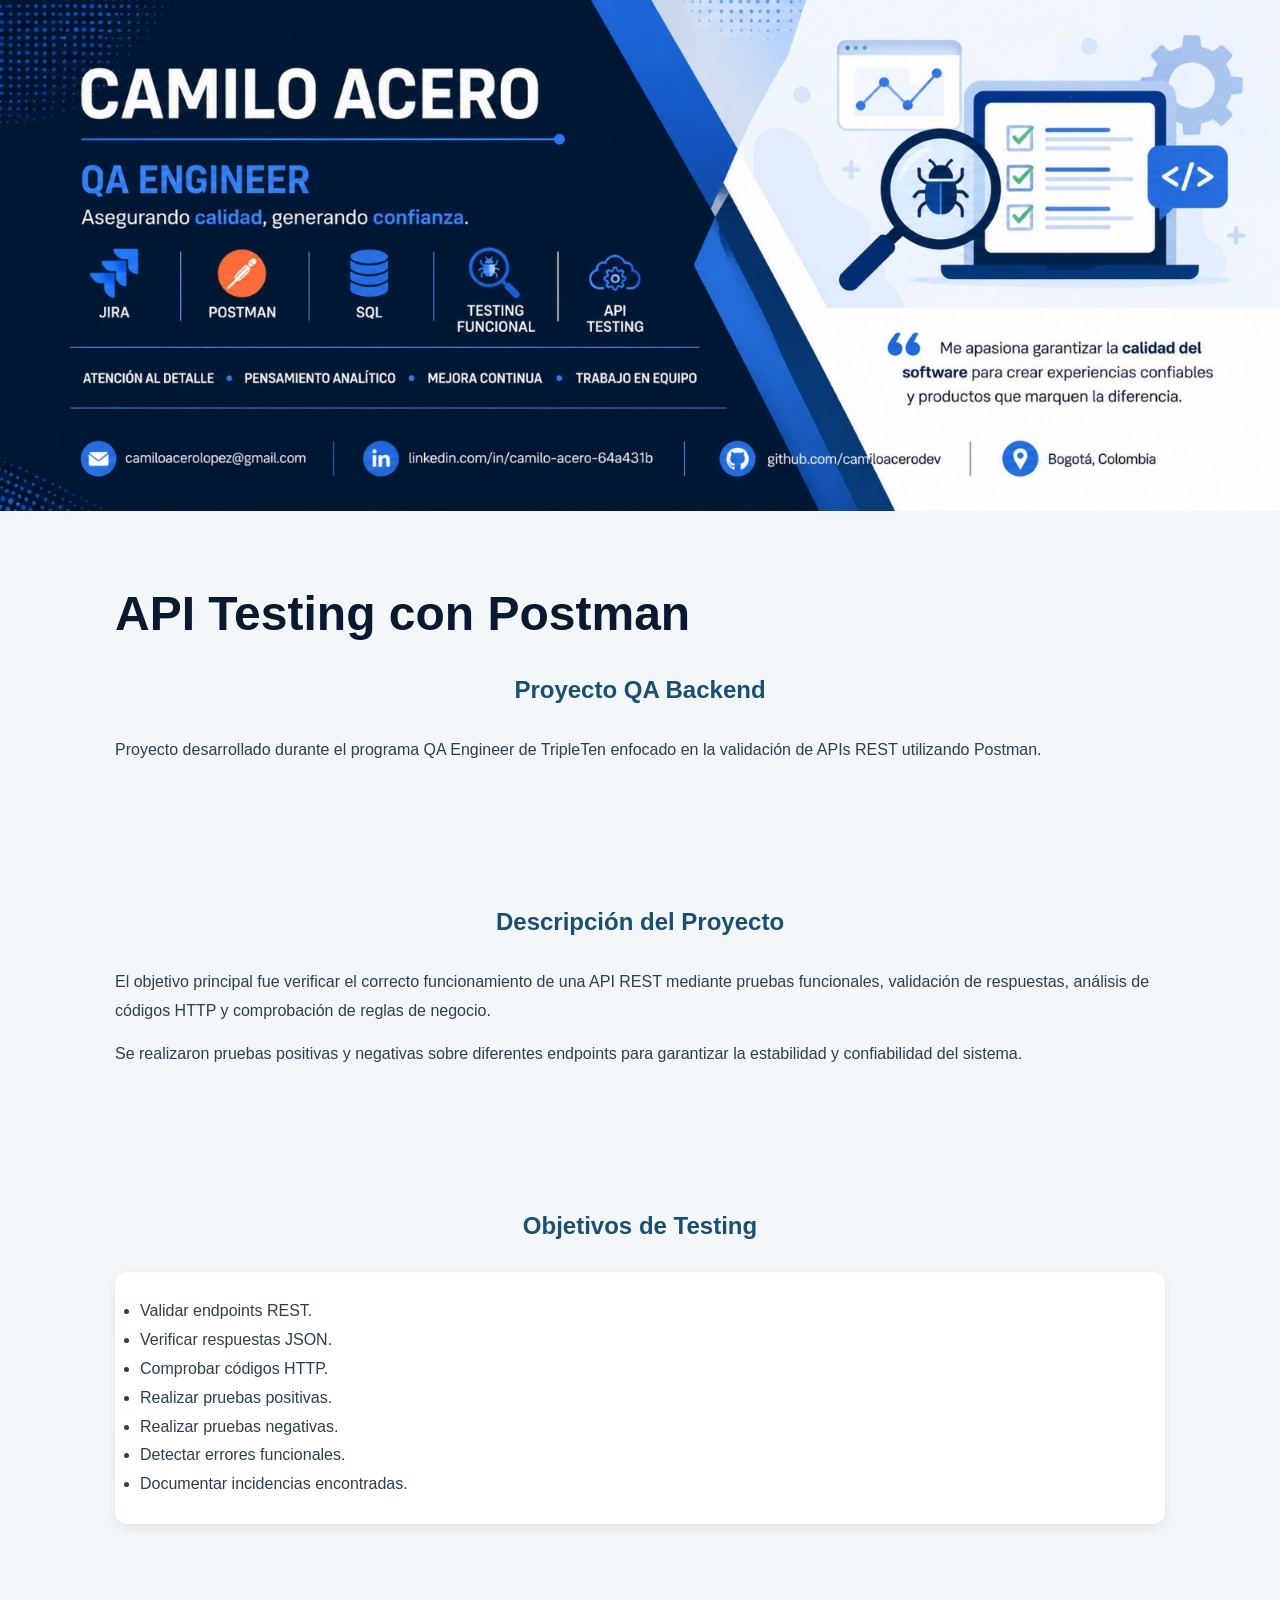
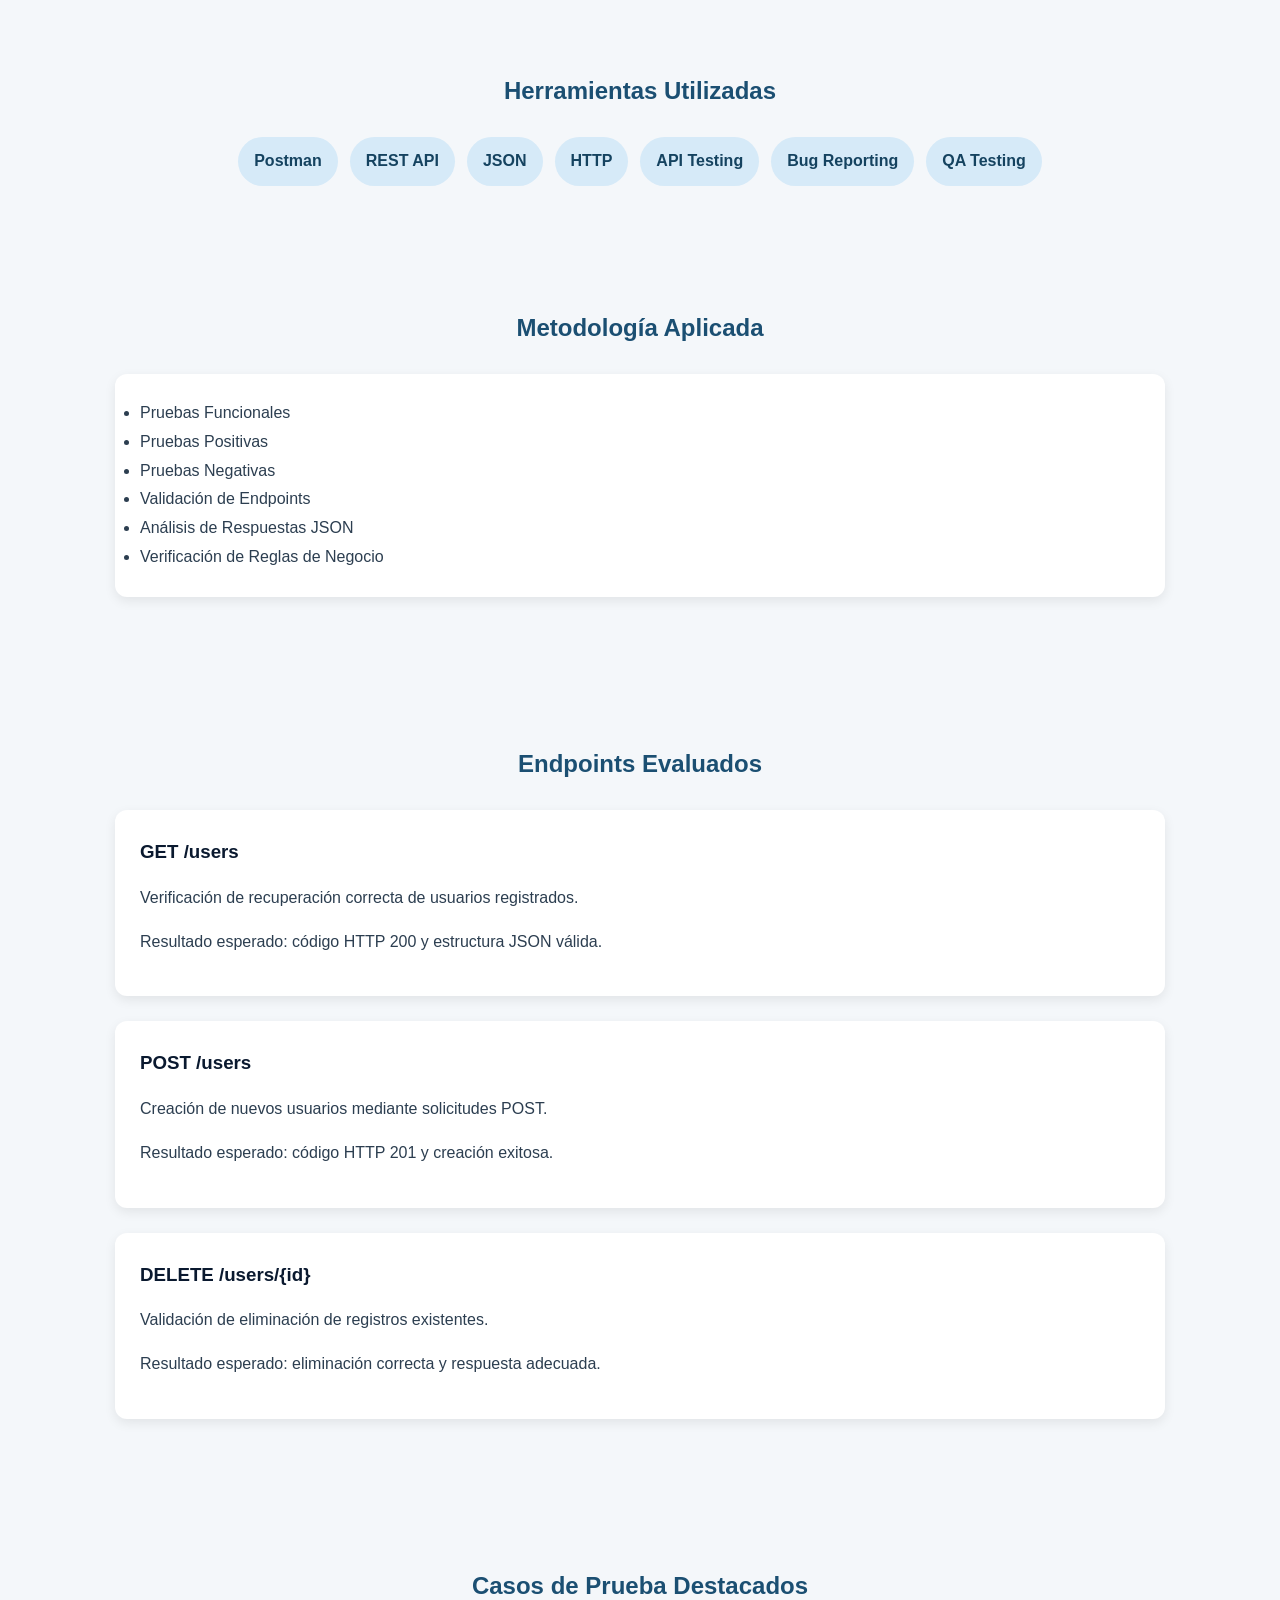
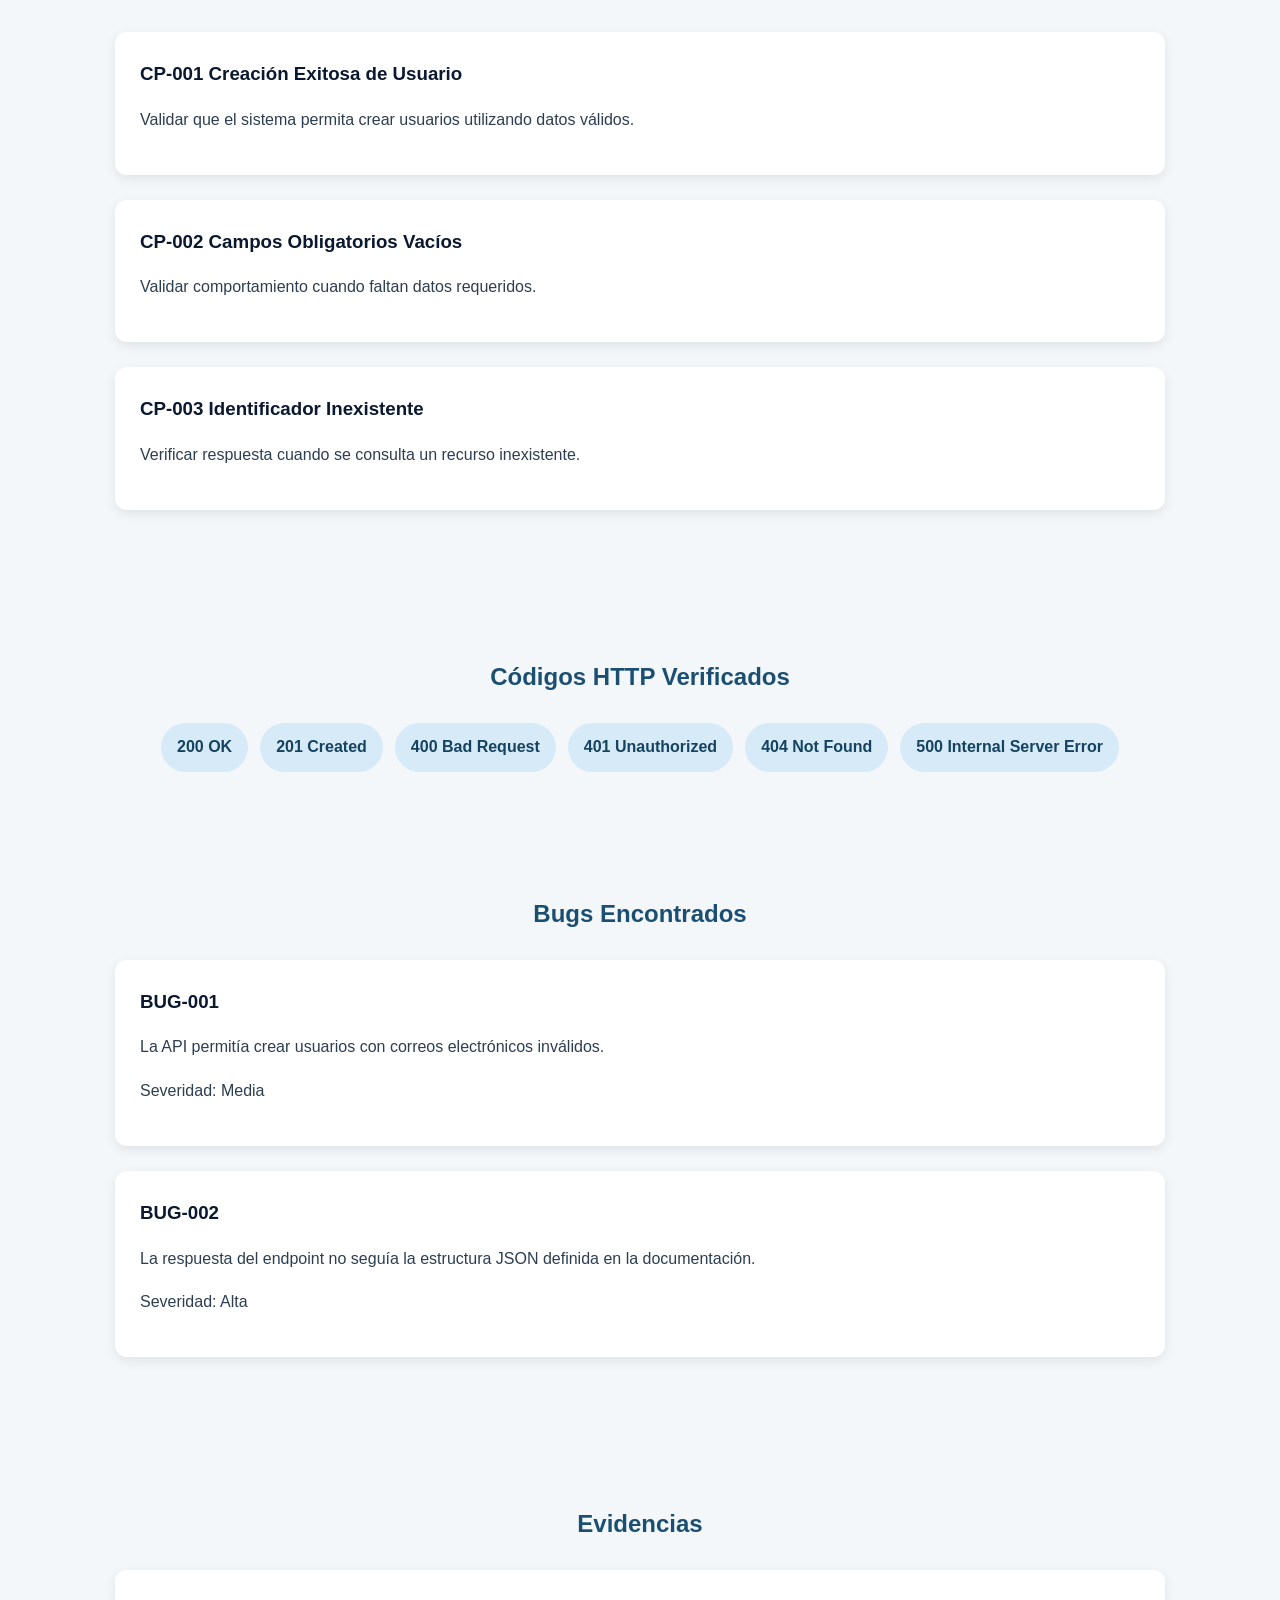
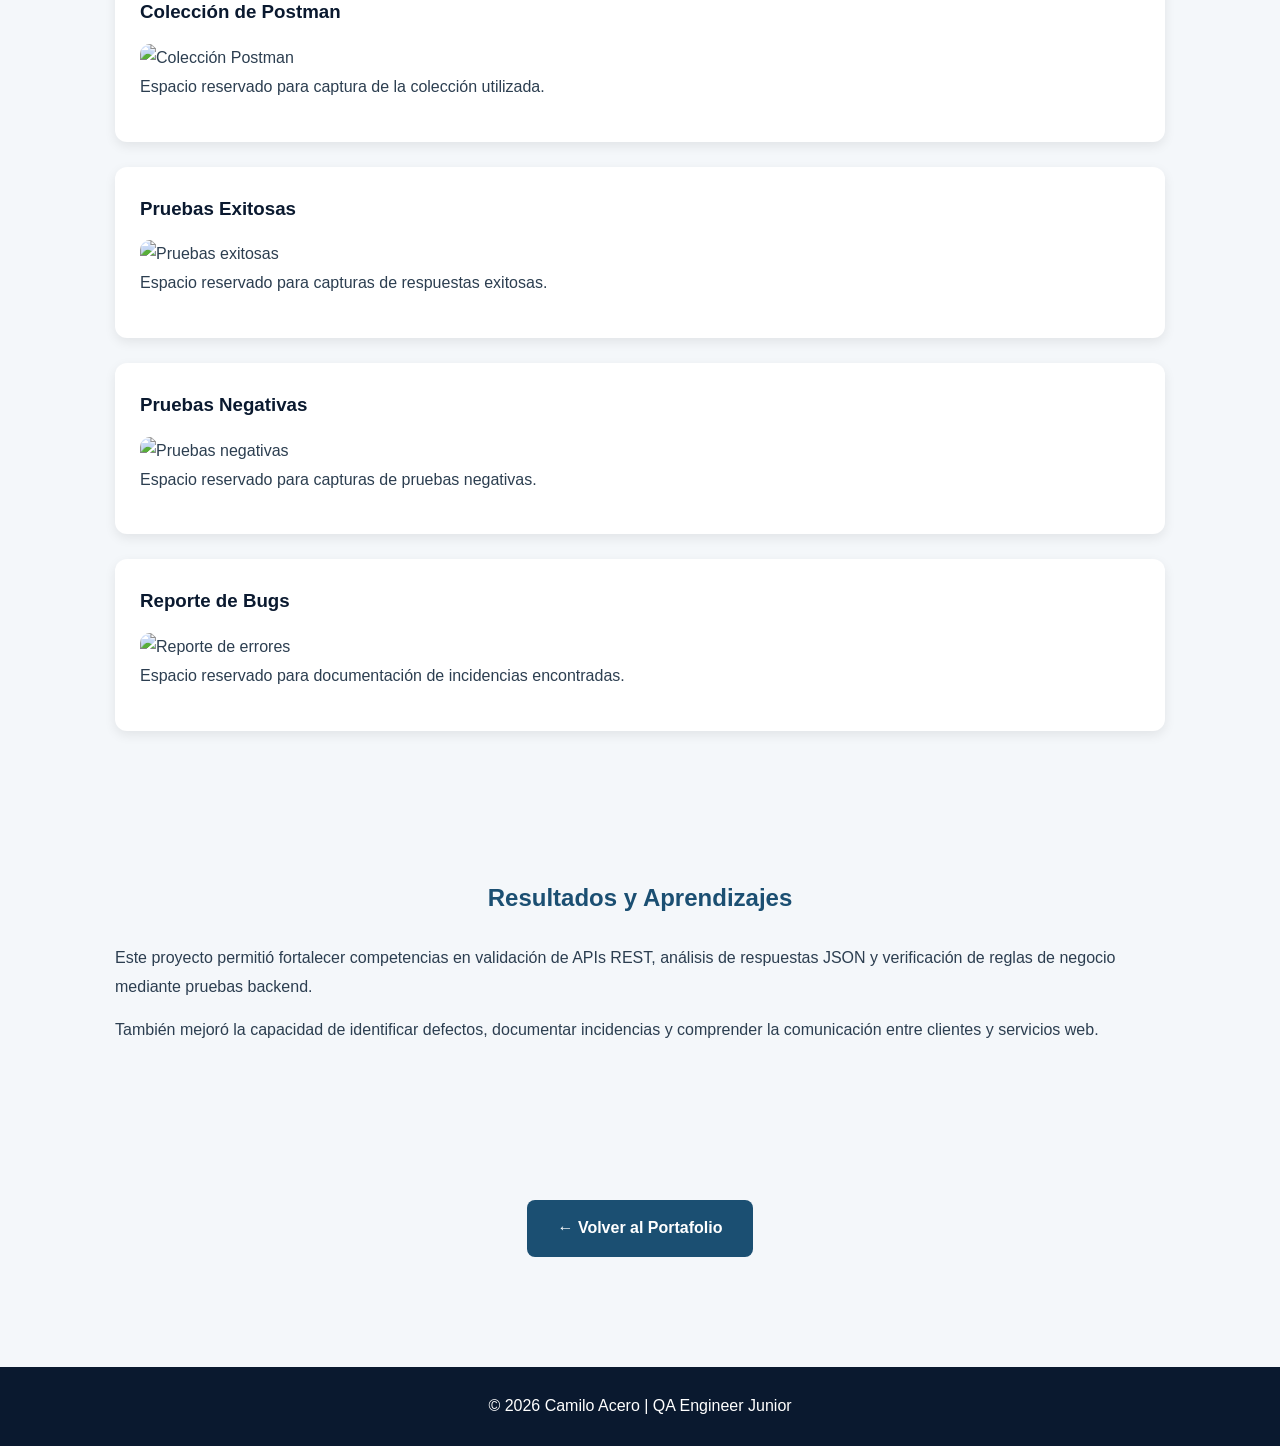
==== project_apitestingpostman.html @ 809498cb "project_apitestingpostman.html" ====
<!DOCTYPE html>
<html lang="es">

<head>

<meta charset="UTF-8">
<meta name="viewport" content="width=device-width, initial-scale=1.0">

<title>API Testing con Postman | Camilo Acero</title>

<link rel="stylesheet" href="styles.css">

</head>

<body>

<header>

<img src="assets/Camilo Acero_QA_Banner.jpeg"
     class="banner"
     alt="Banner QA">

</header>

<section>

<h1>API Testing con Postman</h1>

<h2>Proyecto QA Backend</h2>

<p>
Proyecto desarrollado durante el programa QA Engineer de TripleTen enfocado en la validación de APIs REST utilizando Postman.
</p>

</section>

<section>

<h2>Descripción del Proyecto</h2>

<p>
El objetivo principal fue verificar el correcto funcionamiento de una API REST mediante pruebas funcionales, validación de respuestas, análisis de códigos HTTP y comprobación de reglas de negocio.
</p>

<p>
Se realizaron pruebas positivas y negativas sobre diferentes endpoints para garantizar la estabilidad y confiabilidad del sistema.
</p>

</section>

<section>

<h2>Objetivos de Testing</h2>

<div class="card">

<ul>

<li>Validar endpoints REST.</li>

<li>Verificar respuestas JSON.</li>

<li>Comprobar códigos HTTP.</li>

<li>Realizar pruebas positivas.</li>

<li>Realizar pruebas negativas.</li>

<li>Detectar errores funcionales.</li>

<li>Documentar incidencias encontradas.</li>

</ul>

</div>

</section>

<section>

<h2>Herramientas Utilizadas</h2>

<div class="skills">

<span>Postman</span>

<span>REST API</span>

<span>JSON</span>

<span>HTTP</span>

<span>API Testing</span>

<span>Bug Reporting</span>

<span>QA Testing</span>

</div>

</section>

<section>

<h2>Metodología Aplicada</h2>

<div class="card">

<ul>

<li>Pruebas Funcionales</li>

<li>Pruebas Positivas</li>

<li>Pruebas Negativas</li>

<li>Validación de Endpoints</li>

<li>Análisis de Respuestas JSON</li>

<li>Verificación de Reglas de Negocio</li>

</ul>

</div>

</section>

<section>

<h2>Endpoints Evaluados</h2>

<div class="card">

<h3>GET /users</h3>

<p>
Verificación de recuperación correcta de usuarios registrados.
</p>

<p>
Resultado esperado: código HTTP 200 y estructura JSON válida.
</p>

</div>

<div class="card">

<h3>POST /users</h3>

<p>
Creación de nuevos usuarios mediante solicitudes POST.
</p>

<p>
Resultado esperado: código HTTP 201 y creación exitosa.
</p>

</div>

<div class="card">

<h3>DELETE /users/{id}</h3>

<p>
Validación de eliminación de registros existentes.
</p>

<p>
Resultado esperado: eliminación correcta y respuesta adecuada.
</p>

</div>

</section>

<section>

<h2>Casos de Prueba Destacados</h2>

<div class="card">

<h3>CP-001 Creación Exitosa de Usuario</h3>

<p>
Validar que el sistema permita crear usuarios utilizando datos válidos.
</p>

</div>

<div class="card">

<h3>CP-002 Campos Obligatorios Vacíos</h3>

<p>
Validar comportamiento cuando faltan datos requeridos.
</p>

</div>

<div class="card">

<h3>CP-003 Identificador Inexistente</h3>

<p>
Verificar respuesta cuando se consulta un recurso inexistente.
</p>

</div>

</section>

<section>

<h2>Códigos HTTP Verificados</h2>

<div class="skills">

<span>200 OK</span>

<span>201 Created</span>

<span>400 Bad Request</span>

<span>401 Unauthorized</span>

<span>404 Not Found</span>

<span>500 Internal Server Error</span>

</div>

</section>

<section>

<h2>Bugs Encontrados</h2>

<div class="card">

<h3>BUG-001</h3>

<p>
La API permitía crear usuarios con correos electrónicos inválidos.
</p>

<p>
Severidad: Media
</p>

</div>

<div class="card">

<h3>BUG-002</h3>

<p>
La respuesta del endpoint no seguía la estructura JSON definida en la documentación.
</p>

<p>
Severidad: Alta
</p>

</div>

</section>

<section>

<h2>Evidencias</h2>

<div class="card">

<h3>Colección de Postman</h3>

<img src="images/postman/collection.png"
     alt="Colección Postman"
     style="width:100%; border-radius:10px;">

<p>
Espacio reservado para captura de la colección utilizada.
</p>

</div>

<div class="card">

<h3>Pruebas Exitosas</h3>

<img src="images/postman/success-tests.png"
     alt="Pruebas exitosas"
     style="width:100%; border-radius:10px;">

<p>
Espacio reservado para capturas de respuestas exitosas.
</p>

</div>

<div class="card">

<h3>Pruebas Negativas</h3>

<img src="images/postman/negative-tests.png"
     alt="Pruebas negativas"
     style="width:100%; border-radius:10px;">

<p>
Espacio reservado para capturas de pruebas negativas.
</p>

</div>

<div class="card">

<h3>Reporte de Bugs</h3>

<img src="images/postman/bugs.png"
     alt="Reporte de errores"
     style="width:100%; border-radius:10px;">

<p>
Espacio reservado para documentación de incidencias encontradas.
</p>

</div>

</section>

<section>

<h2>Resultados y Aprendizajes</h2>

<p>
Este proyecto permitió fortalecer competencias en validación de APIs REST, análisis de respuestas JSON y verificación de reglas de negocio mediante pruebas backend.
</p>

<p>
También mejoró la capacidad de identificar defectos, documentar incidencias y comprender la comunicación entre clientes y servicios web.
</p>

</section>

<section style="text-align:center;">

<a class="btn" href="index.html">
← Volver al Portafolio
</a>

</section>

<footer>

<p>
© 2026 Camilo Acero | QA Engineer Junior
</p>

</footer>

</body>

</html>
---- styles.css ----
/* ===========================
   RESET
=========================== */

*{
    margin:0;
    padding:0;
    box-sizing:border-box;
}

/* ===========================
   GENERAL
=========================== */

body{
    font-family: "Segoe UI", Arial, sans-serif;
    background:#f4f7fa;
    color:#2c3e50;
    line-height:1.8;
}

section{
    max-width:1100px;
    margin:auto;
    padding:60px 25px;
}

h1{
    font-size:3rem;
    color:#0a192f;
    margin-bottom:10px;
}

h2{
    color:#1b4f72;
    margin-bottom:25px;
    text-align:center;
}

h3{
    color:#0a192f;
    margin-bottom:15px;
}

p{
    margin-bottom:15px;
}

a{
    text-decoration:none;
    color:#1b4f72;
    font-weight:600;
}

a:hover{
    color:#2980b9;
}

/* ===========================
   BANNER
=========================== */

.banner{
    width:100%;
    display:block;
    object-fit:cover;
}

/* ===========================
   HERO SECTION
=========================== */

.hero{
    text-align:center;
    background:white;
    padding:60px 25px;
}

.profile{
    width:180px;
    height:180px;
    border-radius:50%;
    object-fit:cover;
    border:5px solid #0a192f;
    margin-bottom:20px;

    box-shadow:0 6px 15px rgba(0,0,0,0.2);
}

.hero p{
    max-width:800px;
    margin:20px auto;
}

/* ===========================
   BOTÓN CV
=========================== */

.btn{
    display:inline-block;

    margin-top:20px;

    padding:14px 30px;

    background:#1b4f72;

    color:white;

    border-radius:8px;

    transition:0.3s ease;
}

.btn:hover{

    background:#2980b9;

    color:white;

    transform:translateY(-2px);

}

/* ===========================
   HABILIDADES
=========================== */

.skills{

    display:flex;

    flex-wrap:wrap;

    justify-content:center;

    gap:12px;

}

.skills span{

    background:#d6eaf8;

    color:#154360;

    padding:10px 16px;

    border-radius:30px;

    font-weight:600;

    transition:0.3s;

}

.skills span:hover{

    background:#5dade2;

    color:white;

}

/* ===========================
   TARJETAS
=========================== */

.card{

    background:white;

    padding:25px;

    margin-bottom:25px;

    border-radius:12px;

    box-shadow:0 4px 12px rgba(0,0,0,0.08);

    transition:0.3s ease;

}

.card:hover{

    transform:translateY(-5px);

    box-shadow:0 8px 20px rgba(0,0,0,0.15);

}

/* ===========================
   PROYECTOS
=========================== */

.card a{

    display:inline-block;

    margin-top:10px;

    color:#2471a3;

}

.card a:hover{

    color:#1b4f72;

}

/* ===========================
   CONTACTO
=========================== */

section:last-of-type p{

    text-align:center;

    font-size:1.05rem;

}

/* ===========================
   FOOTER
=========================== */

footer{

    background:#0a192f;

    color:white;

    text-align:center;

    padding:25px;

    margin-top:50px;

}

footer p{

    margin:0;

}

/* ===========================
   RESPONSIVE
=========================== */

@media(max-width:768px){

    h1{
        font-size:2.2rem;
    }

    h2{
        font-size:1.5rem;
    }

    .profile{

        width:140px;
        height:140px;

    }

    section{

        padding:40px 20px;

    }

    .btn{

        width:100%;

        max-width:280px;

    }

}
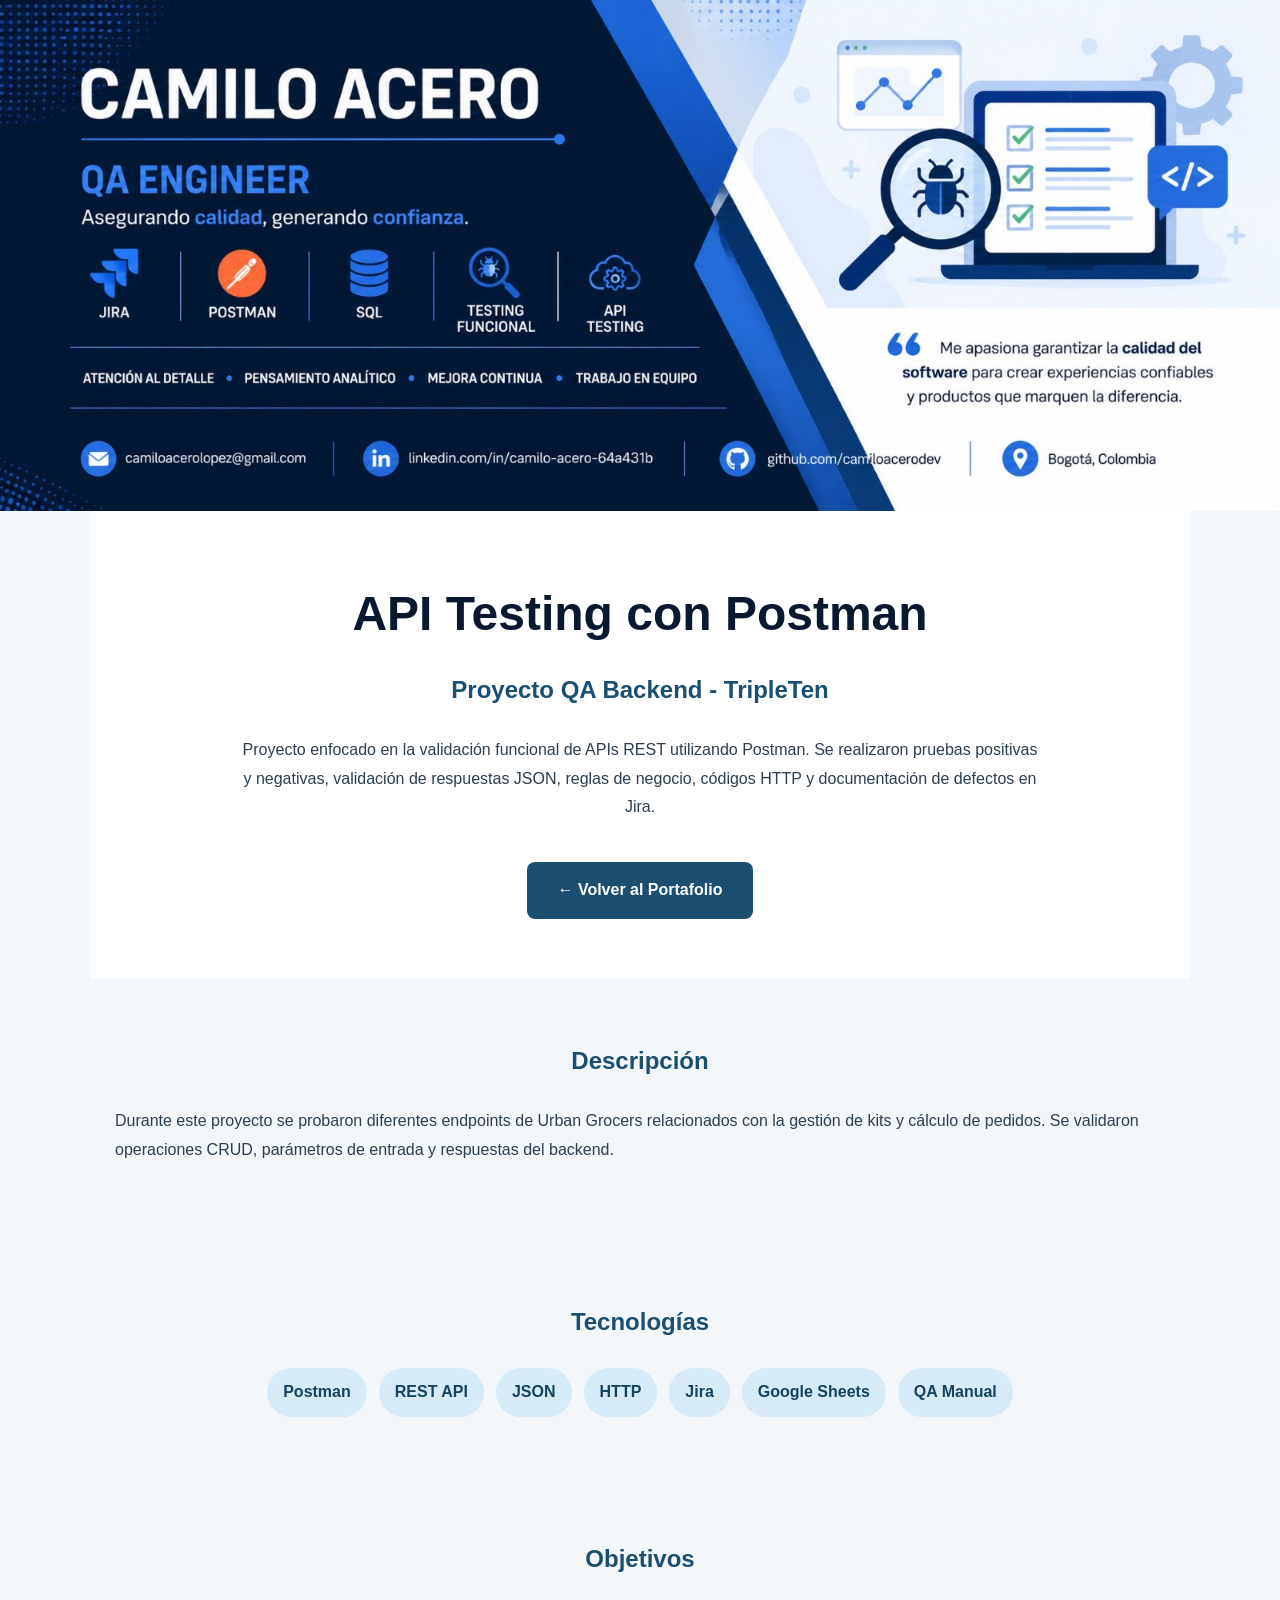
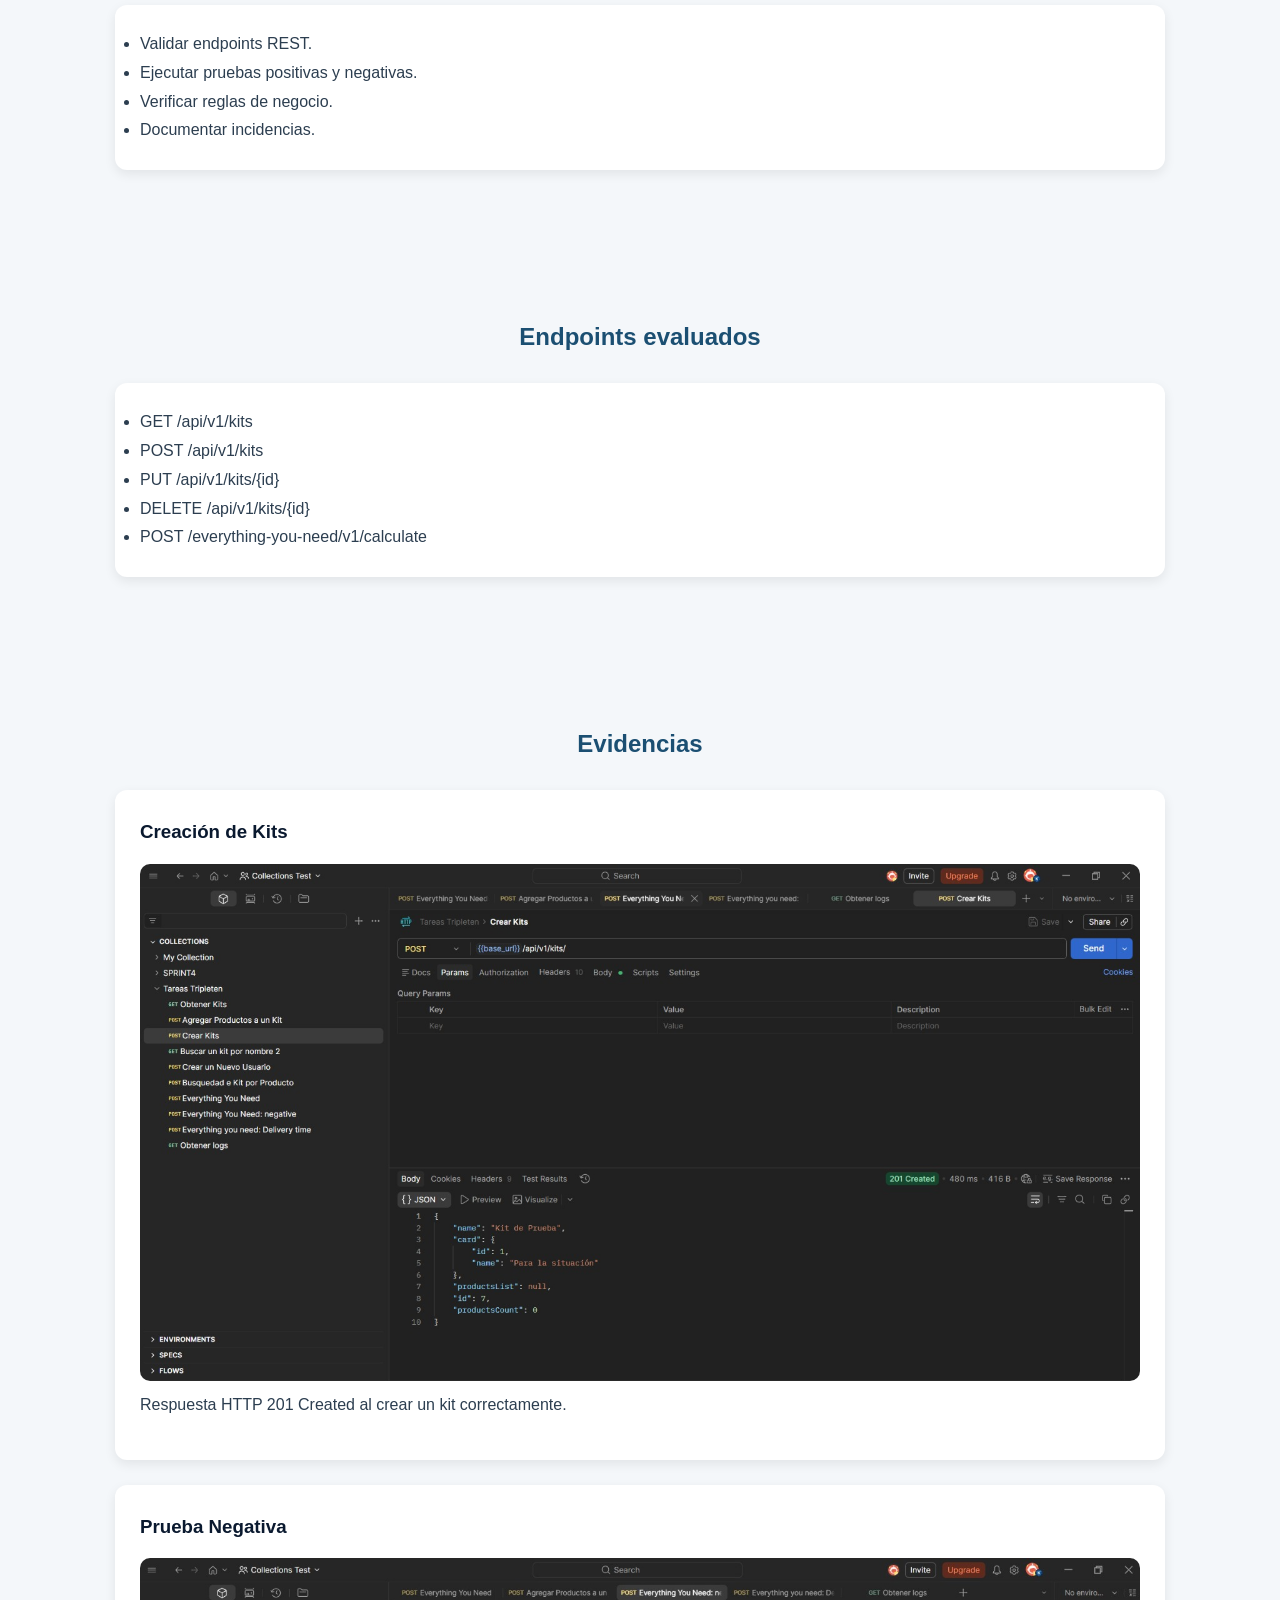
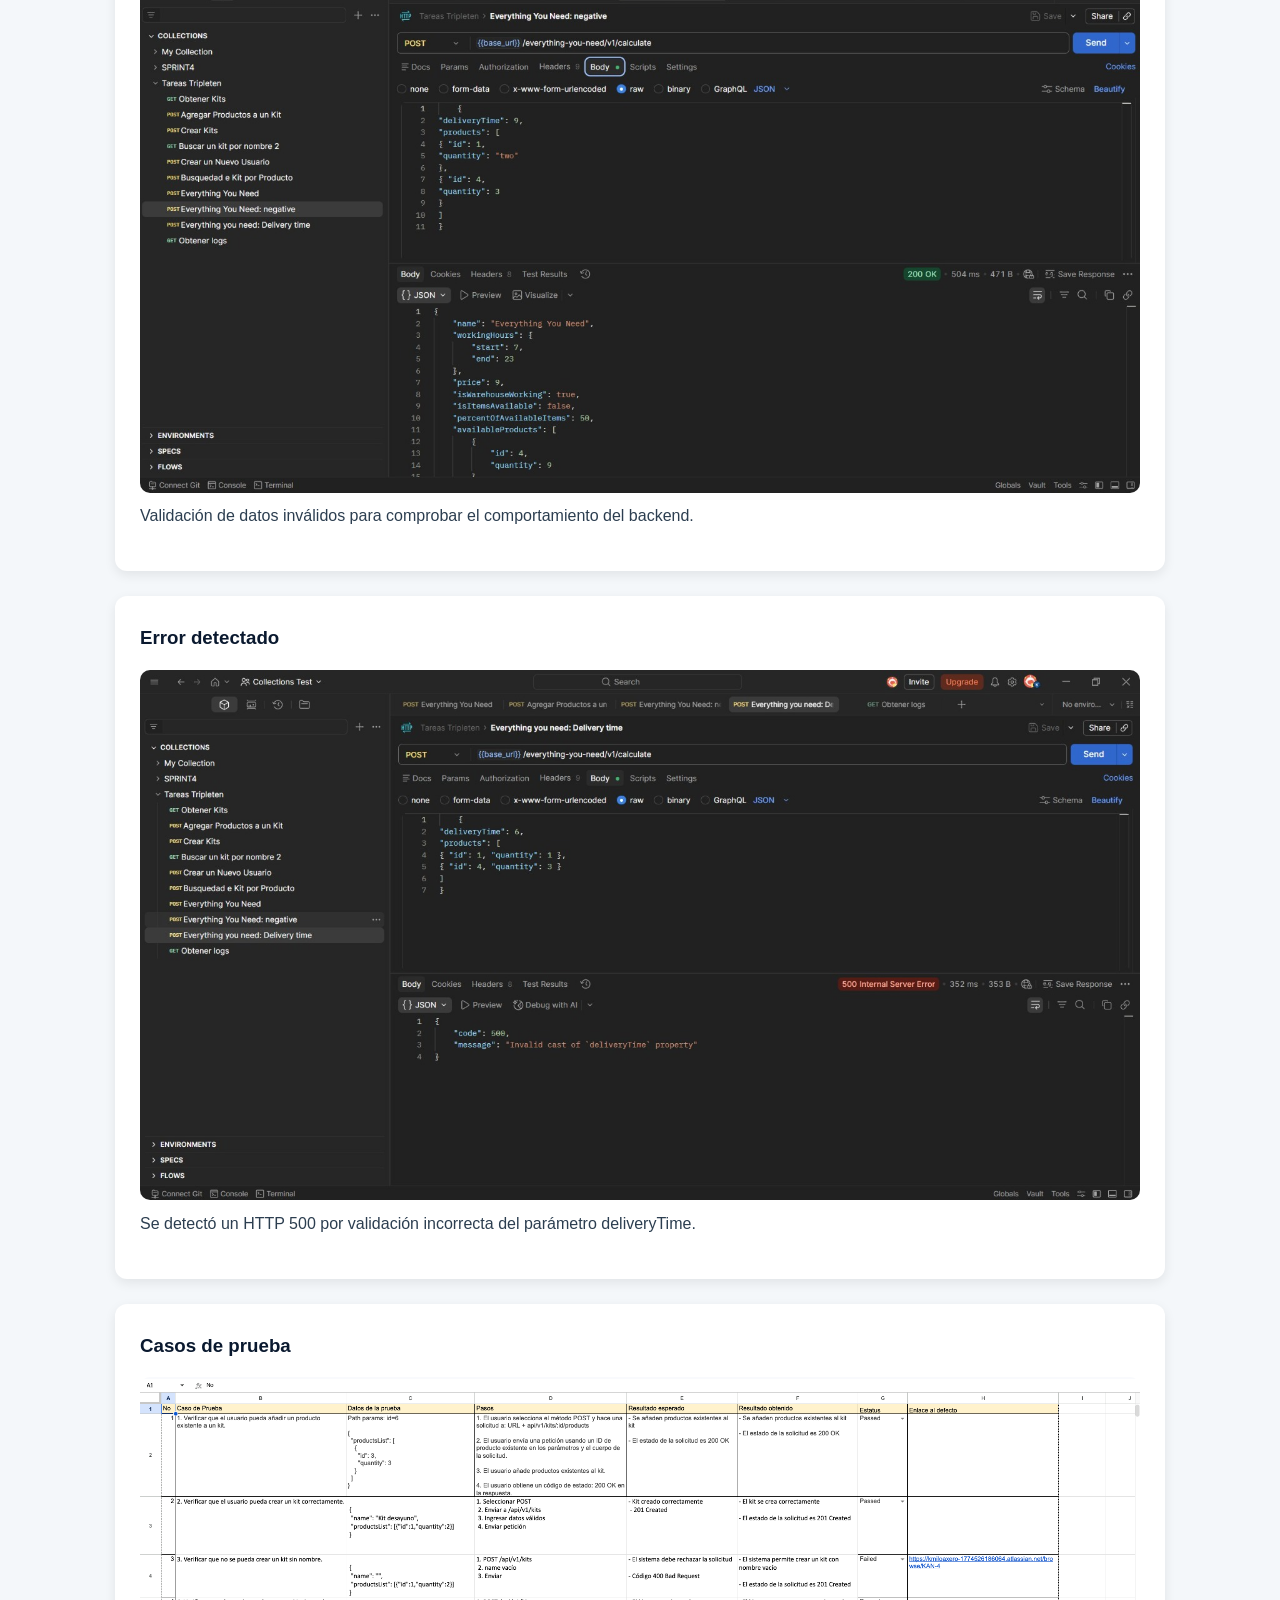
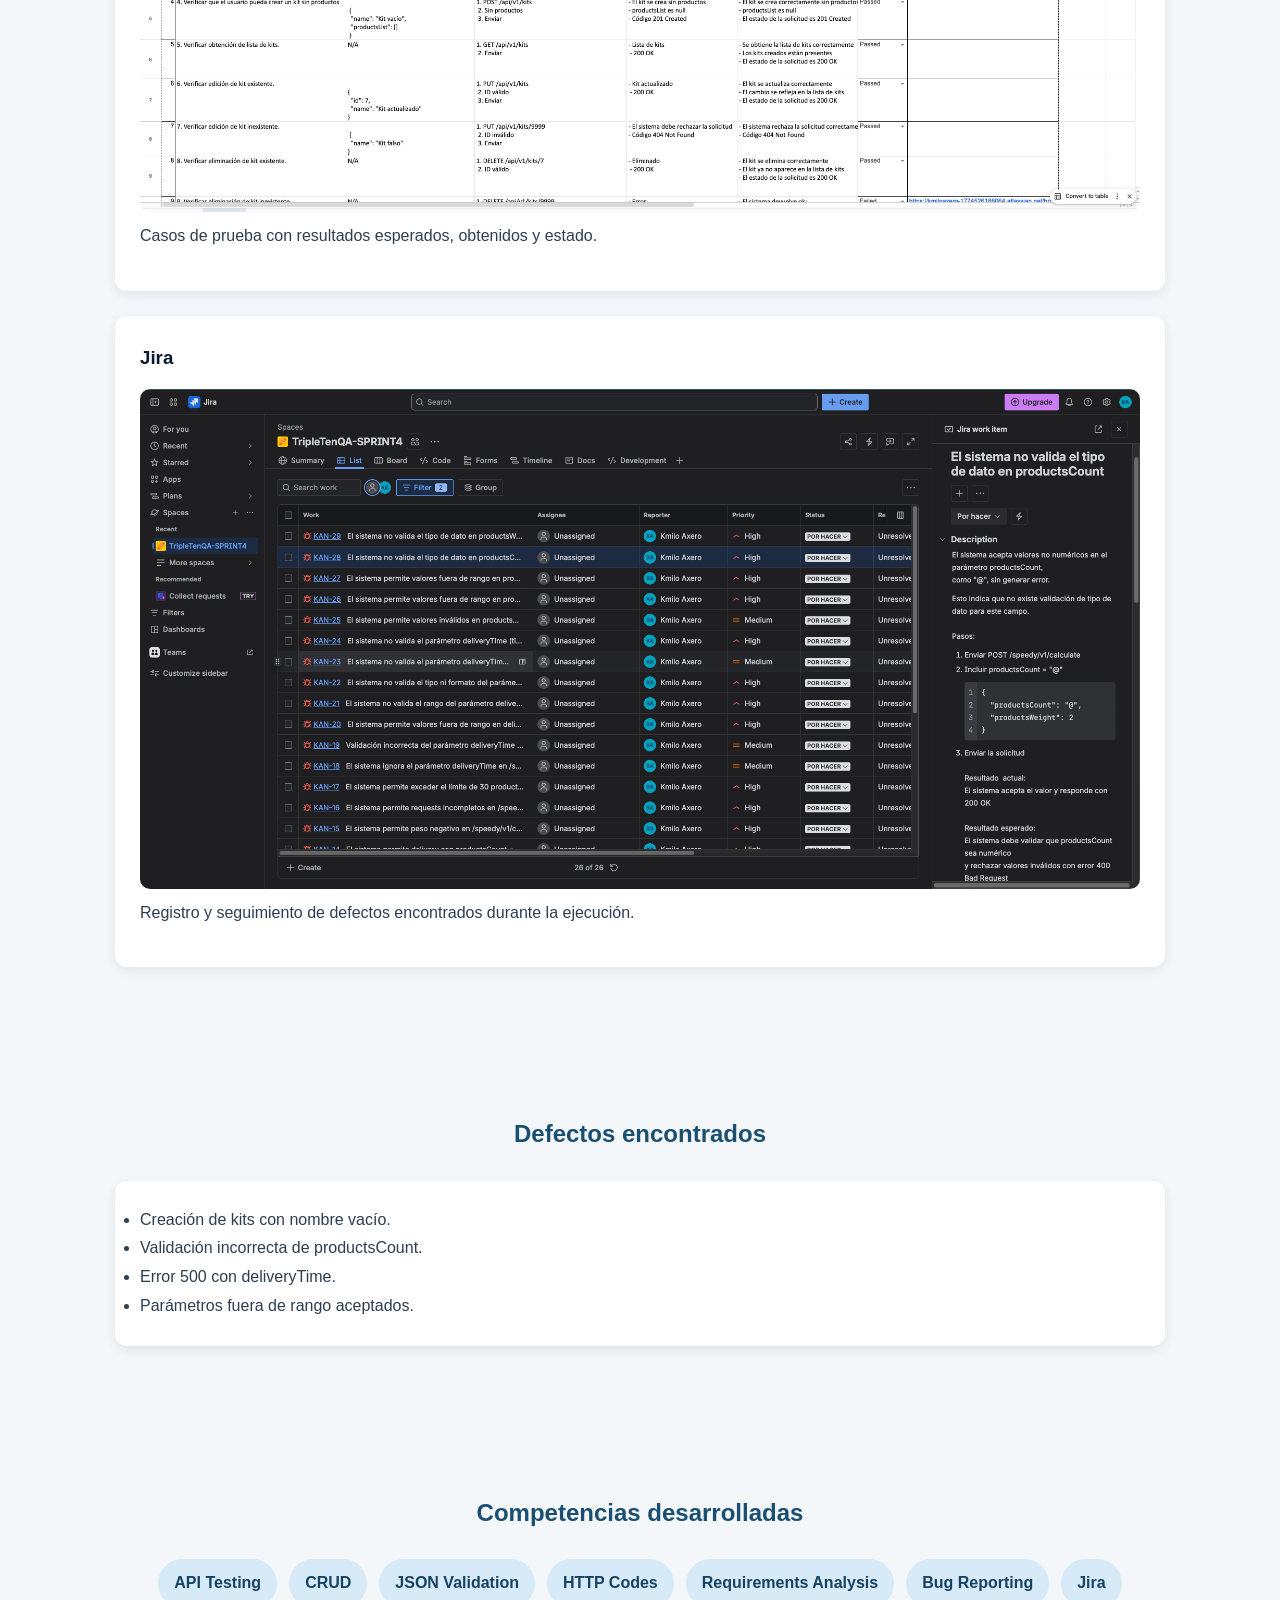
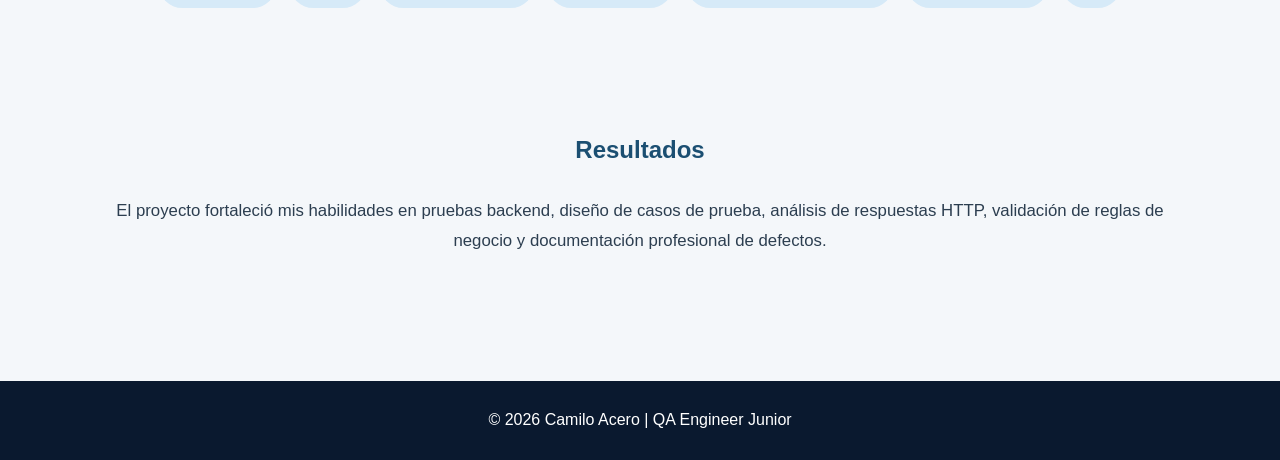
==== commit b2d3691c: "project_apitestingpostman.html" ====
--- a/project_apitestingpostman.html
+++ b/project_apitestingpostman.html
@@ -1,363 +1,26 @@
 <!DOCTYPE html>
-<html lang="es">
-
-<head>
-
-<meta charset="UTF-8">
-<meta name="viewport" content="width=device-width, initial-scale=1.0">
-
-<title>API Testing con Postman | Camilo Acero</title>
-
-<link rel="stylesheet" href="styles.css">
-
-</head>
-
+<html lang="es"><head><meta charset="UTF-8"><meta name="viewport" content="width=device-width,initial-scale=1.0"><title>API Testing con Postman | Camilo Acero</title><link rel="stylesheet" href="styles.css"></head>
 <body>
-
-<header>
-
-<img src="assets/Camilo Acero_QA_Banner.jpeg"
-     class="banner"
-     alt="Banner QA">
-
-</header>
-
-<section>
-
+<header><img src="assets/Camilo Acero_QA_Banner.jpeg" class="banner" alt="Banner QA"></header>
+<section class="hero">
 <h1>API Testing con Postman</h1>
-
-<h2>Proyecto QA Backend</h2>
-
-<p>
-Proyecto desarrollado durante el programa QA Engineer de TripleTen enfocado en la validación de APIs REST utilizando Postman.
-</p>
-
+<h2>Proyecto QA Backend - TripleTen</h2>
+<p>Proyecto enfocado en la validación funcional de APIs REST utilizando Postman. Se realizaron pruebas positivas y negativas, validación de respuestas JSON, reglas de negocio, códigos HTTP y documentación de defectos en Jira.</p>
+<a class="btn" href="index.html">← Volver al Portafolio</a>
 </section>
-
-<section>
-
-<h2>Descripción del Proyecto</h2>
-
-<p>
-El objetivo principal fue verificar el correcto funcionamiento de una API REST mediante pruebas funcionales, validación de respuestas, análisis de códigos HTTP y comprobación de reglas de negocio.
-</p>
-
-<p>
-Se realizaron pruebas positivas y negativas sobre diferentes endpoints para garantizar la estabilidad y confiabilidad del sistema.
-</p>
-
+<section><h2>Descripción</h2><p>Durante este proyecto se probaron diferentes endpoints de Urban Grocers relacionados con la gestión de kits y cálculo de pedidos. Se validaron operaciones CRUD, parámetros de entrada y respuestas del backend.</p></section>
+<section><h2>Tecnologías</h2><div class="skills"><span>Postman</span><span>REST API</span><span>JSON</span><span>HTTP</span><span>Jira</span><span>Google Sheets</span><span>QA Manual</span></div></section>
+<section><h2>Objetivos</h2><div class="card"><ul><li>Validar endpoints REST.</li><li>Ejecutar pruebas positivas y negativas.</li><li>Verificar reglas de negocio.</li><li>Documentar incidencias.</li></ul></div></section>
+<section><h2>Endpoints evaluados</h2><div class="card"><ul><li>GET /api/v1/kits</li><li>POST /api/v1/kits</li><li>PUT /api/v1/kits/{id}</li><li>DELETE /api/v1/kits/{id}</li><li>POST /everything-you-need/v1/calculate</li></ul></div></section>
+<section><h2>Evidencias</h2>
+<div class="card"><h3>Creación de Kits</h3><img src="assets/imgs_postman/1. urbangroceries-postman.jpeg" style="width:100%;border-radius:10px"><p>Respuesta HTTP 201 Created al crear un kit correctamente.</p></div>
+<div class="card"><h3>Prueba Negativa</h3><img src="assets/imgs_postman/2. urbangroceries-postman.jpeg" style="width:100%;border-radius:10px"><p>Validación de datos inválidos para comprobar el comportamiento del backend.</p></div>
+<div class="card"><h3>Error detectado</h3><img src="assets/imgs_postman/3. urbangroceries-postman.jpeg" style="width:100%;border-radius:10px"><p>Se detectó un HTTP 500 por validación incorrecta del parámetro deliveryTime.</p></div>
+<div class="card"><h3>Casos de prueba</h3><img src="assets/imgs_postman/4. urbangroceries-.Casos de Prueba.png" style="width:100%;border-radius:10px"><p>Casos de prueba con resultados esperados, obtenidos y estado.</p></div>
+<div class="card"><h3>Jira</h3><img src="assets/imgs_postman/5. urbangroceries-Jira.png" style="width:100%;border-radius:10px"><p>Registro y seguimiento de defectos encontrados durante la ejecución.</p></div>
 </section>
-
-<section>
-
-<h2>Objetivos de Testing</h2>
-
-<div class="card">
-
-<ul>
-
-<li>Validar endpoints REST.</li>
-
-<li>Verificar respuestas JSON.</li>
-
-<li>Comprobar códigos HTTP.</li>
-
-<li>Realizar pruebas positivas.</li>
-
-<li>Realizar pruebas negativas.</li>
-
-<li>Detectar errores funcionales.</li>
-
-<li>Documentar incidencias encontradas.</li>
-
-</ul>
-
-</div>
-
-</section>
-
-<section>
-
-<h2>Herramientas Utilizadas</h2>
-
-<div class="skills">
-
-<span>Postman</span>
-
-<span>REST API</span>
-
-<span>JSON</span>
-
-<span>HTTP</span>
-
-<span>API Testing</span>
-
-<span>Bug Reporting</span>
-
-<span>QA Testing</span>
-
-</div>
-
-</section>
-
-<section>
-
-<h2>Metodología Aplicada</h2>
-
-<div class="card">
-
-<ul>
-
-<li>Pruebas Funcionales</li>
-
-<li>Pruebas Positivas</li>
-
-<li>Pruebas Negativas</li>
-
-<li>Validación de Endpoints</li>
-
-<li>Análisis de Respuestas JSON</li>
-
-<li>Verificación de Reglas de Negocio</li>
-
-</ul>
-
-</div>
-
-</section>
-
-<section>
-
-<h2>Endpoints Evaluados</h2>
-
-<div class="card">
-
-<h3>GET /users</h3>
-
-<p>
-Verificación de recuperación correcta de usuarios registrados.
-</p>
-
-<p>
-Resultado esperado: código HTTP 200 y estructura JSON válida.
-</p>
-
-</div>
-
-<div class="card">
-
-<h3>POST /users</h3>
-
-<p>
-Creación de nuevos usuarios mediante solicitudes POST.
-</p>
-
-<p>
-Resultado esperado: código HTTP 201 y creación exitosa.
-</p>
-
-</div>
-
-<div class="card">
-
-<h3>DELETE /users/{id}</h3>
-
-<p>
-Validación de eliminación de registros existentes.
-</p>
-
-<p>
-Resultado esperado: eliminación correcta y respuesta adecuada.
-</p>
-
-</div>
-
-</section>
-
-<section>
-
-<h2>Casos de Prueba Destacados</h2>
-
-<div class="card">
-
-<h3>CP-001 Creación Exitosa de Usuario</h3>
-
-<p>
-Validar que el sistema permita crear usuarios utilizando datos válidos.
-</p>
-
-</div>
-
-<div class="card">
-
-<h3>CP-002 Campos Obligatorios Vacíos</h3>
-
-<p>
-Validar comportamiento cuando faltan datos requeridos.
-</p>
-
-</div>
-
-<div class="card">
-
-<h3>CP-003 Identificador Inexistente</h3>
-
-<p>
-Verificar respuesta cuando se consulta un recurso inexistente.
-</p>
-
-</div>
-
-</section>
-
-<section>
-
-<h2>Códigos HTTP Verificados</h2>
-
-<div class="skills">
-
-<span>200 OK</span>
-
-<span>201 Created</span>
-
-<span>400 Bad Request</span>
-
-<span>401 Unauthorized</span>
-
-<span>404 Not Found</span>
-
-<span>500 Internal Server Error</span>
-
-</div>
-
-</section>
-
-<section>
-
-<h2>Bugs Encontrados</h2>
-
-<div class="card">
-
-<h3>BUG-001</h3>
-
-<p>
-La API permitía crear usuarios con correos electrónicos inválidos.
-</p>
-
-<p>
-Severidad: Media
-</p>
-
-</div>
-
-<div class="card">
-
-<h3>BUG-002</h3>
-
-<p>
-La respuesta del endpoint no seguía la estructura JSON definida en la documentación.
-</p>
-
-<p>
-Severidad: Alta
-</p>
-
-</div>
-
-</section>
-
-<section>
-
-<h2>Evidencias</h2>
-
-<div class="card">
-
-<h3>Colección de Postman</h3>
-
-<img src="images/postman/collection.png"
-     alt="Colección Postman"
-     style="width:100%; border-radius:10px;">
-
-<p>
-Espacio reservado para captura de la colección utilizada.
-</p>
-
-</div>
-
-<div class="card">
-
-<h3>Pruebas Exitosas</h3>
-
-<img src="images/postman/success-tests.png"
-     alt="Pruebas exitosas"
-     style="width:100%; border-radius:10px;">
-
-<p>
-Espacio reservado para capturas de respuestas exitosas.
-</p>
-
-</div>
-
-<div class="card">
-
-<h3>Pruebas Negativas</h3>
-
-<img src="images/postman/negative-tests.png"
-     alt="Pruebas negativas"
-     style="width:100%; border-radius:10px;">
-
-<p>
-Espacio reservado para capturas de pruebas negativas.
-</p>
-
-</div>
-
-<div class="card">
-
-<h3>Reporte de Bugs</h3>
-
-<img src="images/postman/bugs.png"
-     alt="Reporte de errores"
-     style="width:100%; border-radius:10px;">
-
-<p>
-Espacio reservado para documentación de incidencias encontradas.
-</p>
-
-</div>
-
-</section>
-
-<section>
-
-<h2>Resultados y Aprendizajes</h2>
-
-<p>
-Este proyecto permitió fortalecer competencias en validación de APIs REST, análisis de respuestas JSON y verificación de reglas de negocio mediante pruebas backend.
-</p>
-
-<p>
-También mejoró la capacidad de identificar defectos, documentar incidencias y comprender la comunicación entre clientes y servicios web.
-</p>
-
-</section>
-
-<section style="text-align:center;">
-
-<a class="btn" href="index.html">
-← Volver al Portafolio
-</a>
-
-</section>
-
-<footer>
-
-<p>
-© 2026 Camilo Acero | QA Engineer Junior
-</p>
-
-</footer>
-
-</body>
-
-</html>
+<section><h2>Defectos encontrados</h2><div class="card"><ul><li>Creación de kits con nombre vacío.</li><li>Validación incorrecta de productsCount.</li><li>Error 500 con deliveryTime.</li><li>Parámetros fuera de rango aceptados.</li></ul></div></section>
+<section><h2>Competencias desarrolladas</h2><div class="skills"><span>API Testing</span><span>CRUD</span><span>JSON Validation</span><span>HTTP Codes</span><span>Requirements Analysis</span><span>Bug Reporting</span><span>Jira</span></div></section>
+<section><h2>Resultados</h2><p>El proyecto fortaleció mis habilidades en pruebas backend, diseño de casos de prueba, análisis de respuestas HTTP, validación de reglas de negocio y documentación profesional de defectos.</p></section>
+<footer><p>© 2026 Camilo Acero | QA Engineer Junior</p></footer>
+</body></html>
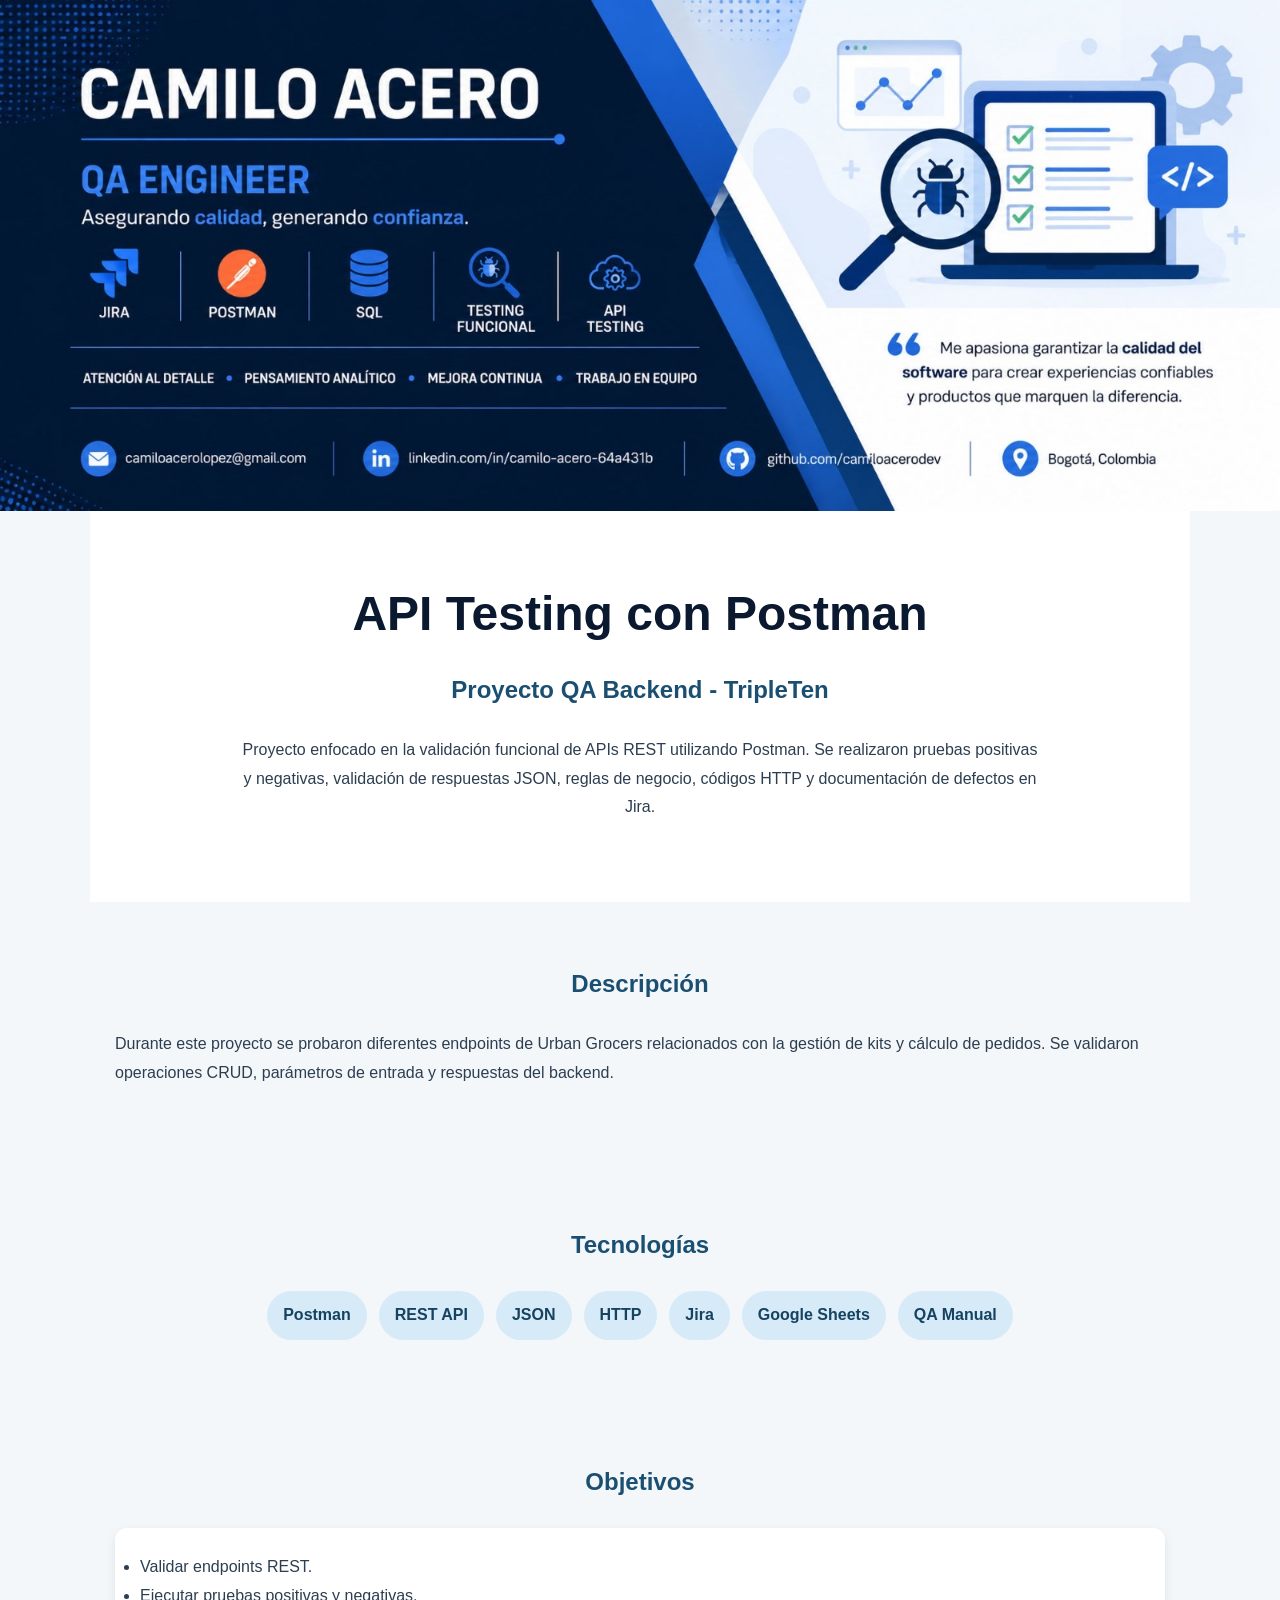
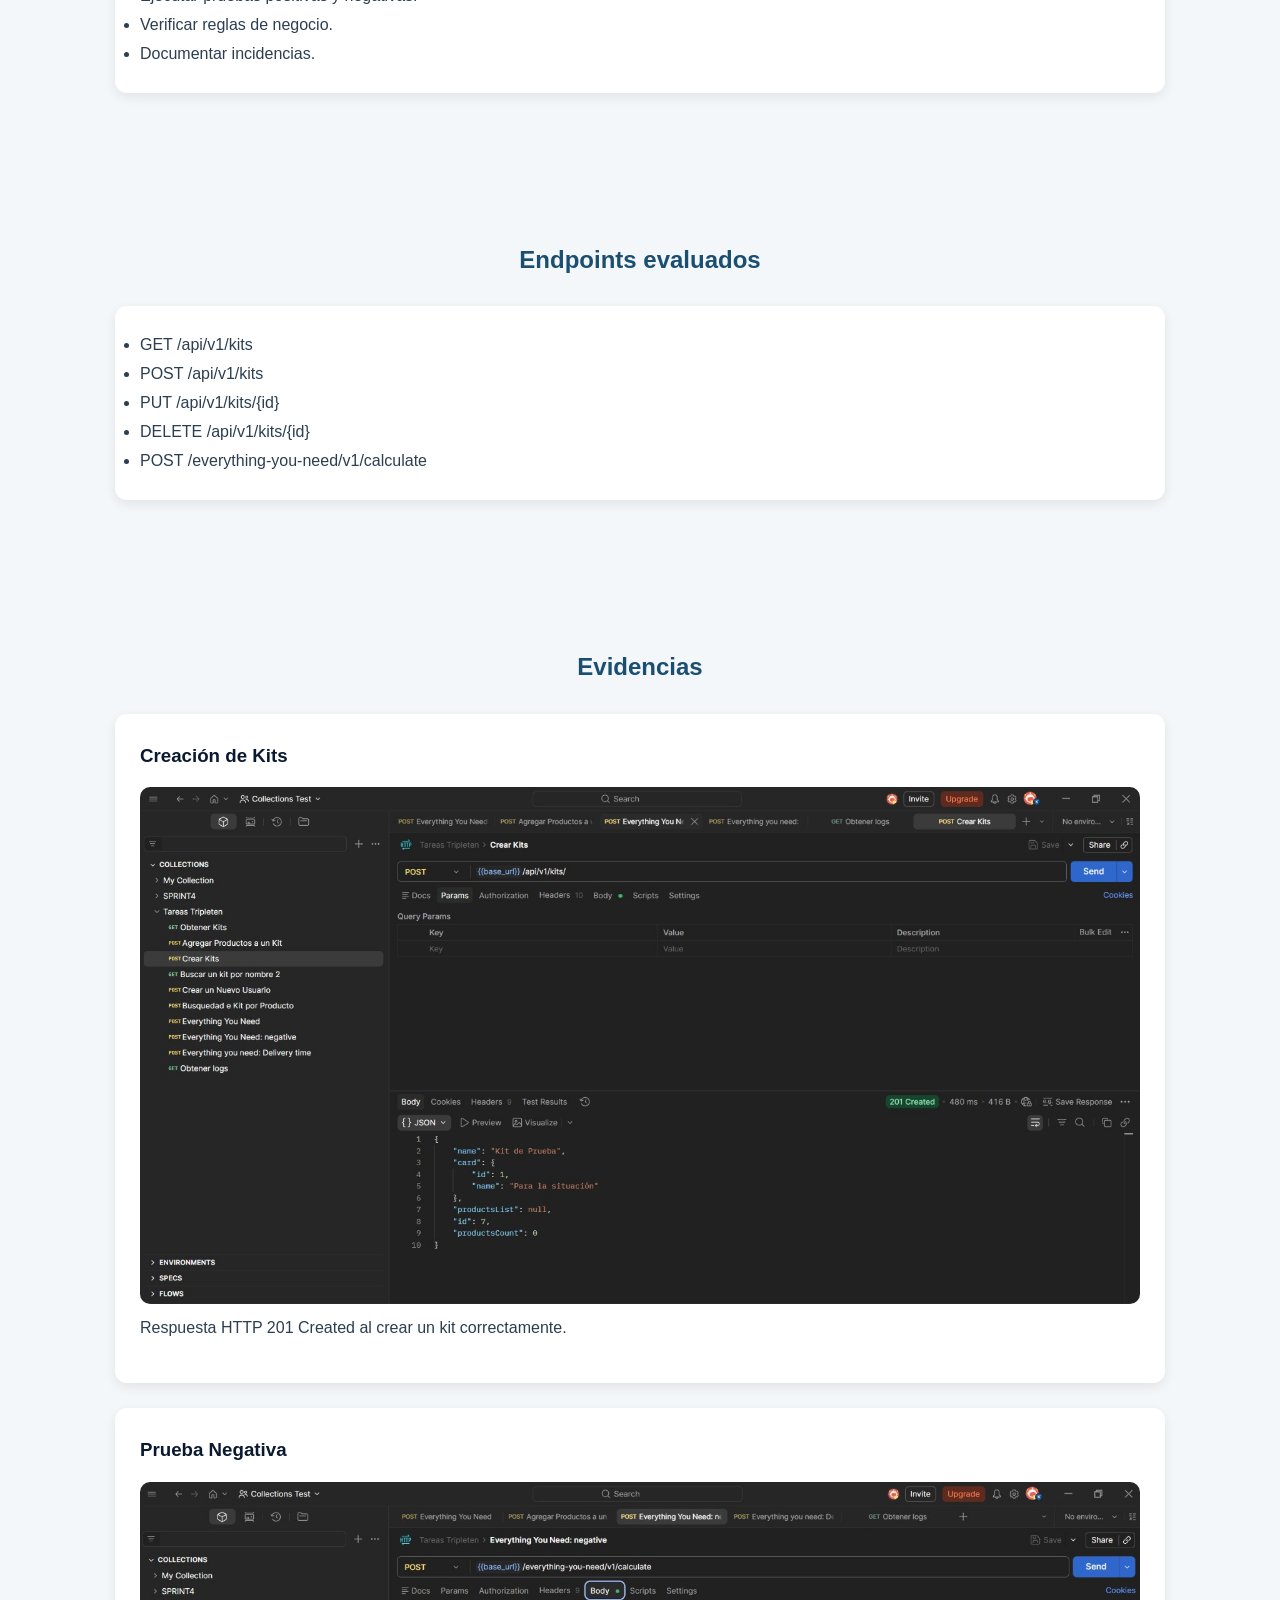
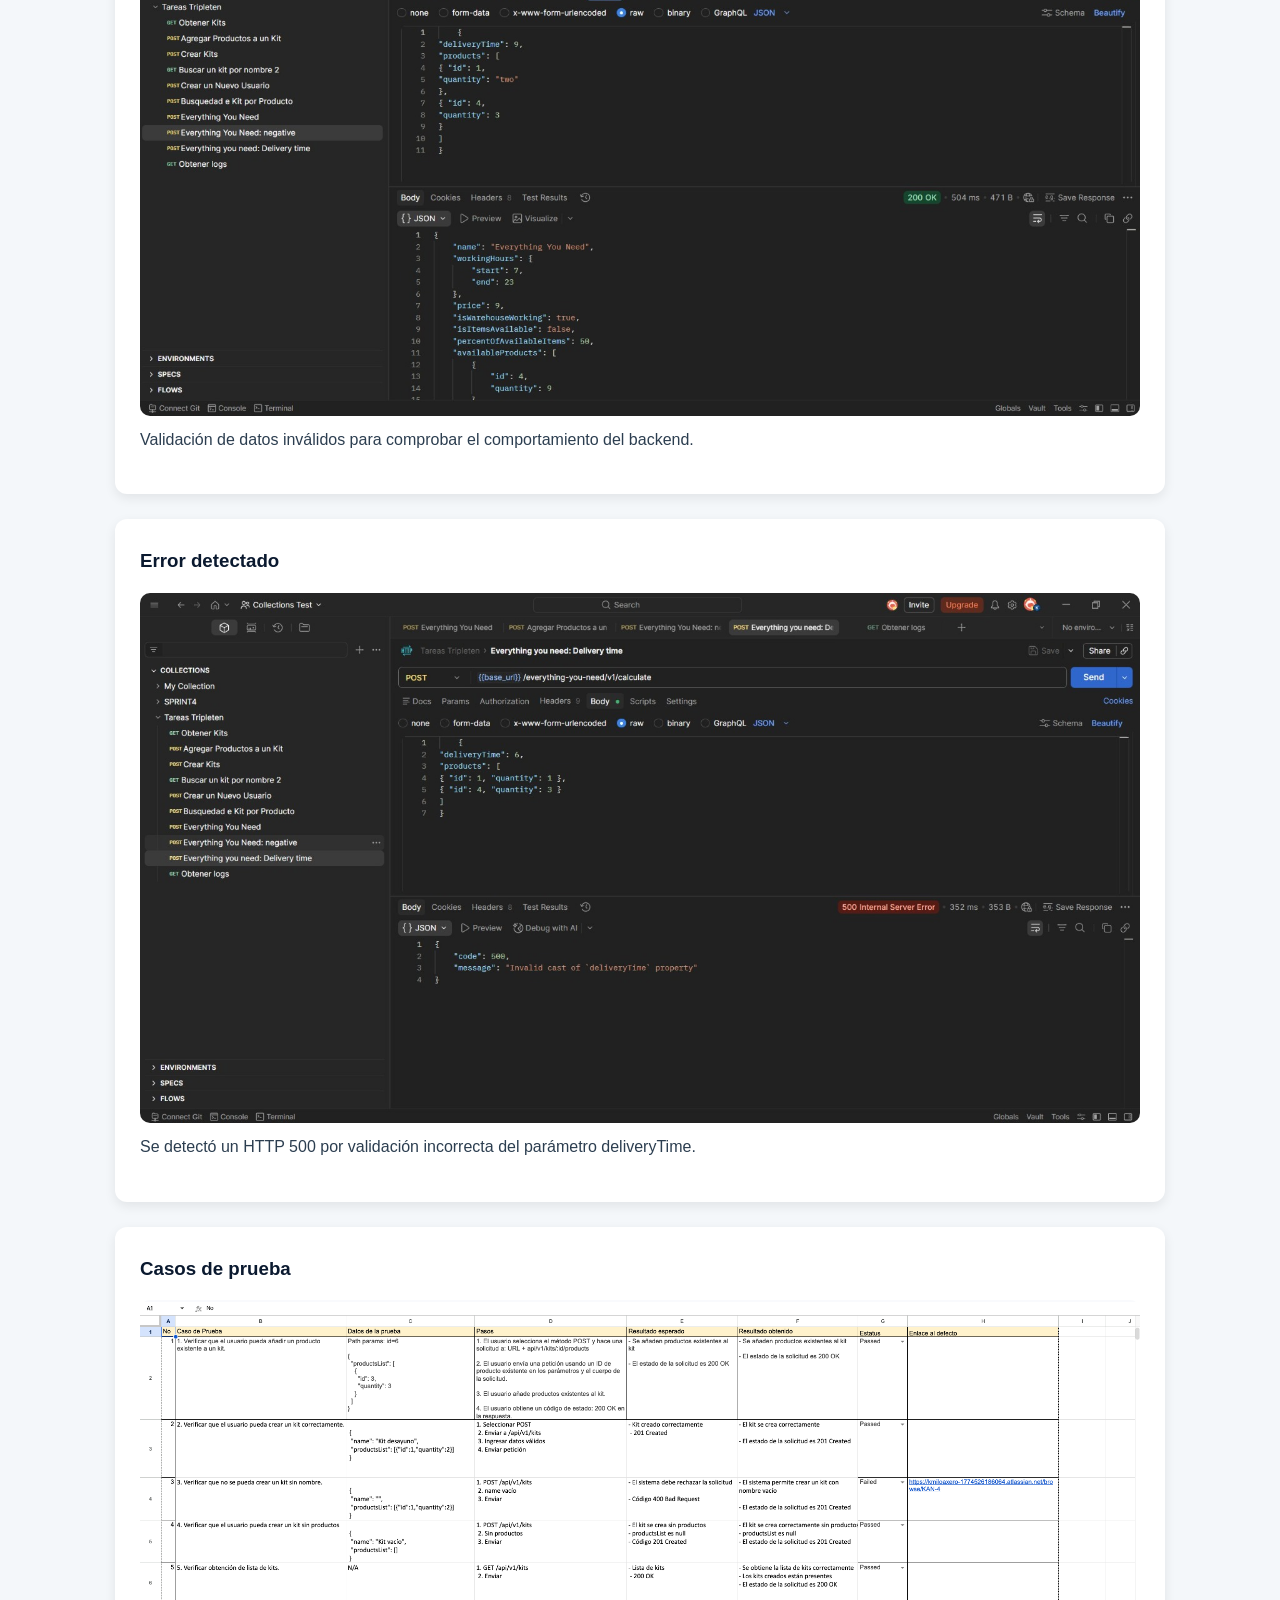
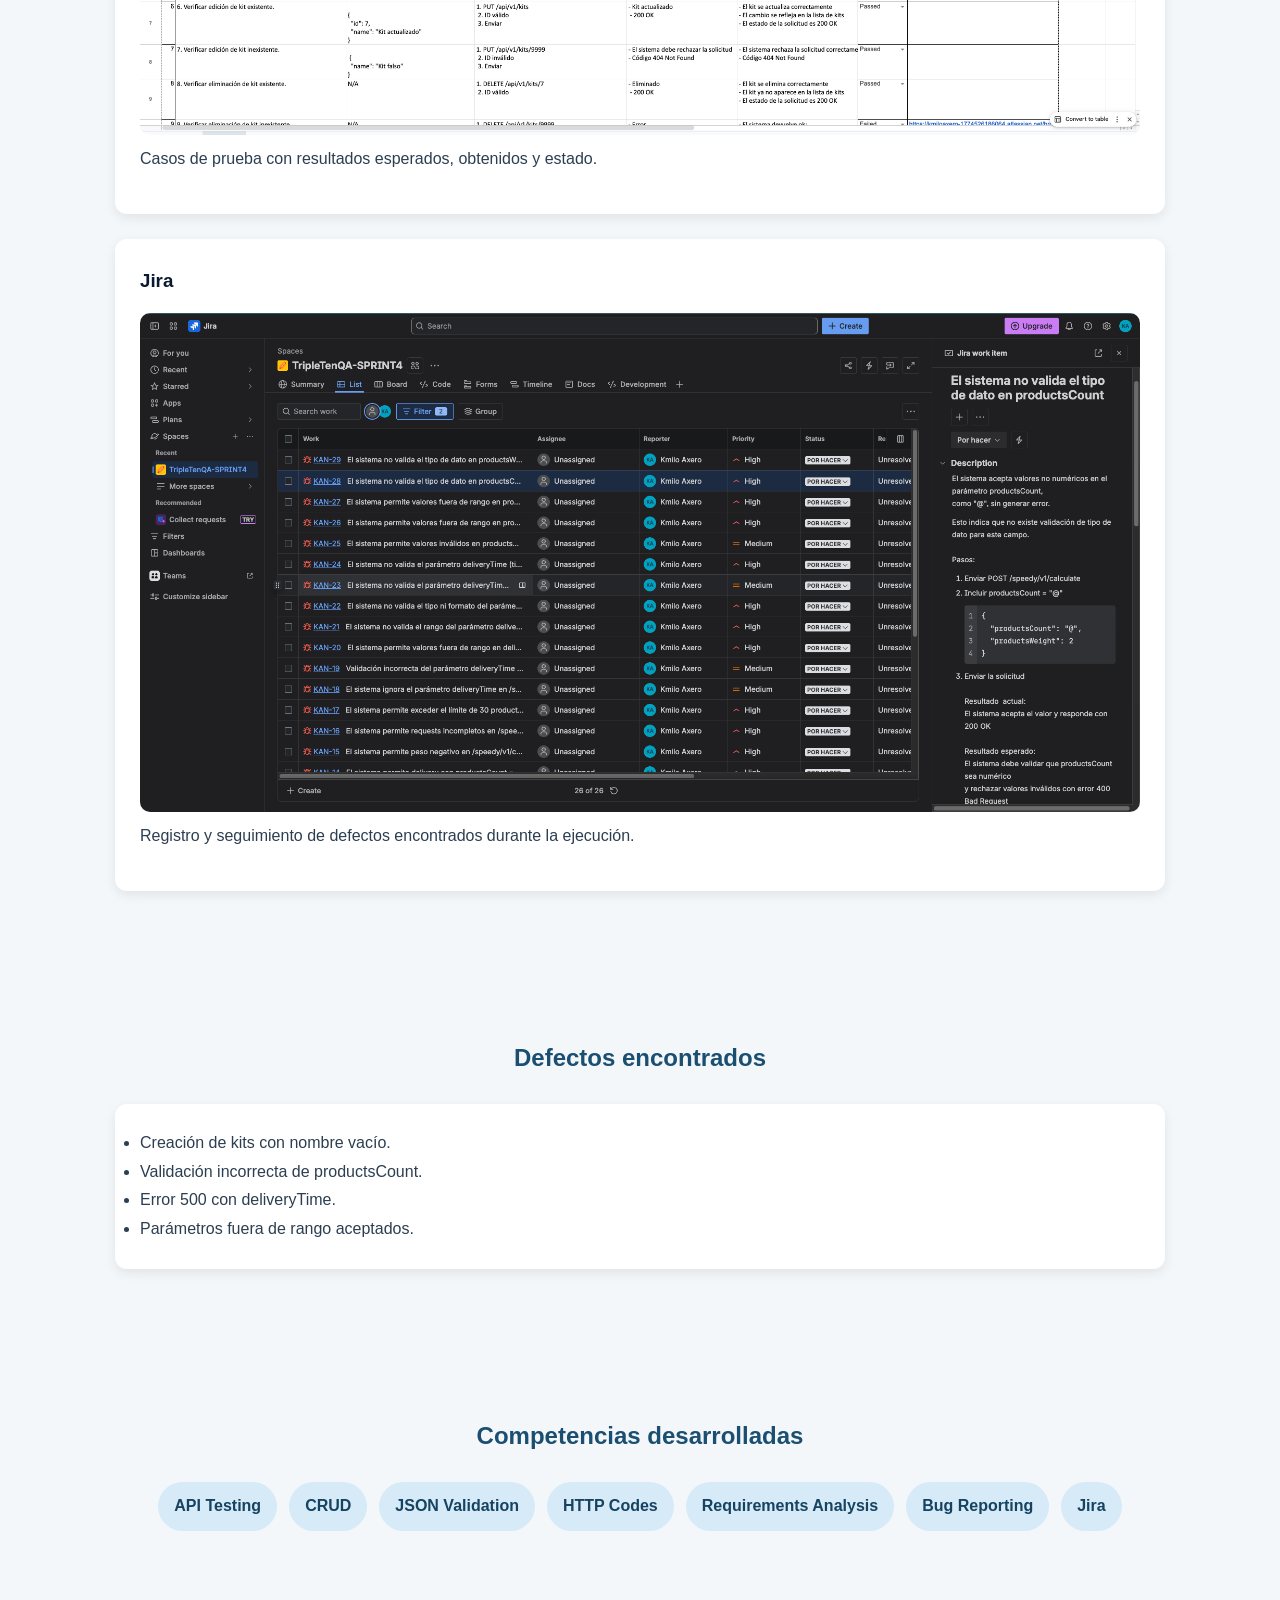
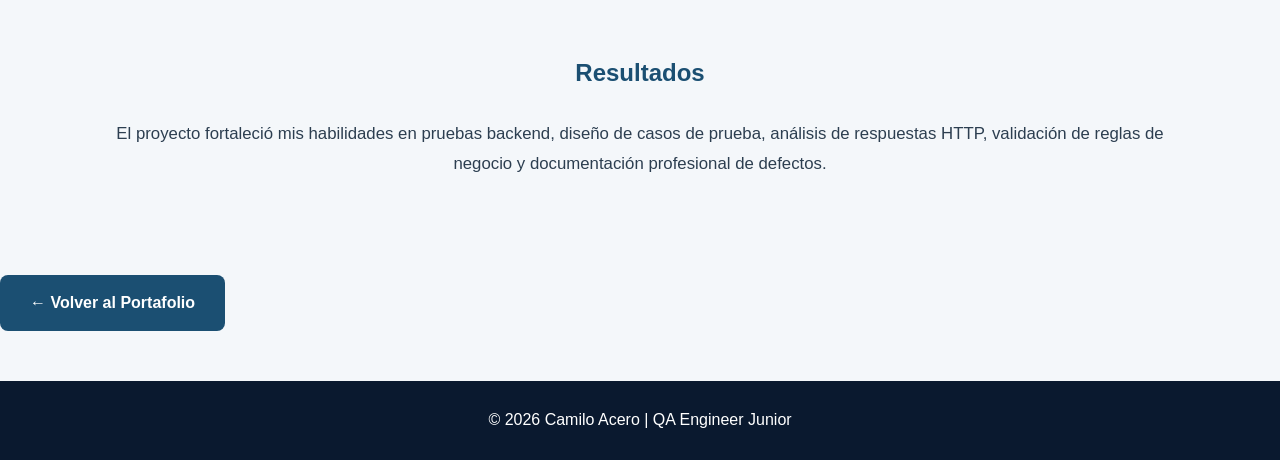
==== commit 81ccfe38: "Update project_apitestingpostman.html" ====
--- a/project_apitestingpostman.html
+++ b/project_apitestingpostman.html
@@ -6,7 +6,7 @@
 <h1>API Testing con Postman</h1>
 <h2>Proyecto QA Backend - TripleTen</h2>
 <p>Proyecto enfocado en la validación funcional de APIs REST utilizando Postman. Se realizaron pruebas positivas y negativas, validación de respuestas JSON, reglas de negocio, códigos HTTP y documentación de defectos en Jira.</p>
-<a class="btn" href="index.html">← Volver al Portafolio</a>
+
 </section>
 <section><h2>Descripción</h2><p>Durante este proyecto se probaron diferentes endpoints de Urban Grocers relacionados con la gestión de kits y cálculo de pedidos. Se validaron operaciones CRUD, parámetros de entrada y respuestas del backend.</p></section>
 <section><h2>Tecnologías</h2><div class="skills"><span>Postman</span><span>REST API</span><span>JSON</span><span>HTTP</span><span>Jira</span><span>Google Sheets</span><span>QA Manual</span></div></section>
@@ -22,5 +22,6 @@
 <section><h2>Defectos encontrados</h2><div class="card"><ul><li>Creación de kits con nombre vacío.</li><li>Validación incorrecta de productsCount.</li><li>Error 500 con deliveryTime.</li><li>Parámetros fuera de rango aceptados.</li></ul></div></section>
 <section><h2>Competencias desarrolladas</h2><div class="skills"><span>API Testing</span><span>CRUD</span><span>JSON Validation</span><span>HTTP Codes</span><span>Requirements Analysis</span><span>Bug Reporting</span><span>Jira</span></div></section>
 <section><h2>Resultados</h2><p>El proyecto fortaleció mis habilidades en pruebas backend, diseño de casos de prueba, análisis de respuestas HTTP, validación de reglas de negocio y documentación profesional de defectos.</p></section>
-<footer><p>© 2026 Camilo Acero | QA Engineer Junior</p></footer>
+<a class="btn" href="index.html">← Volver al Portafolio</a>
+  <footer><p>© 2026 Camilo Acero | QA Engineer Junior</p></footer>
 </body></html>
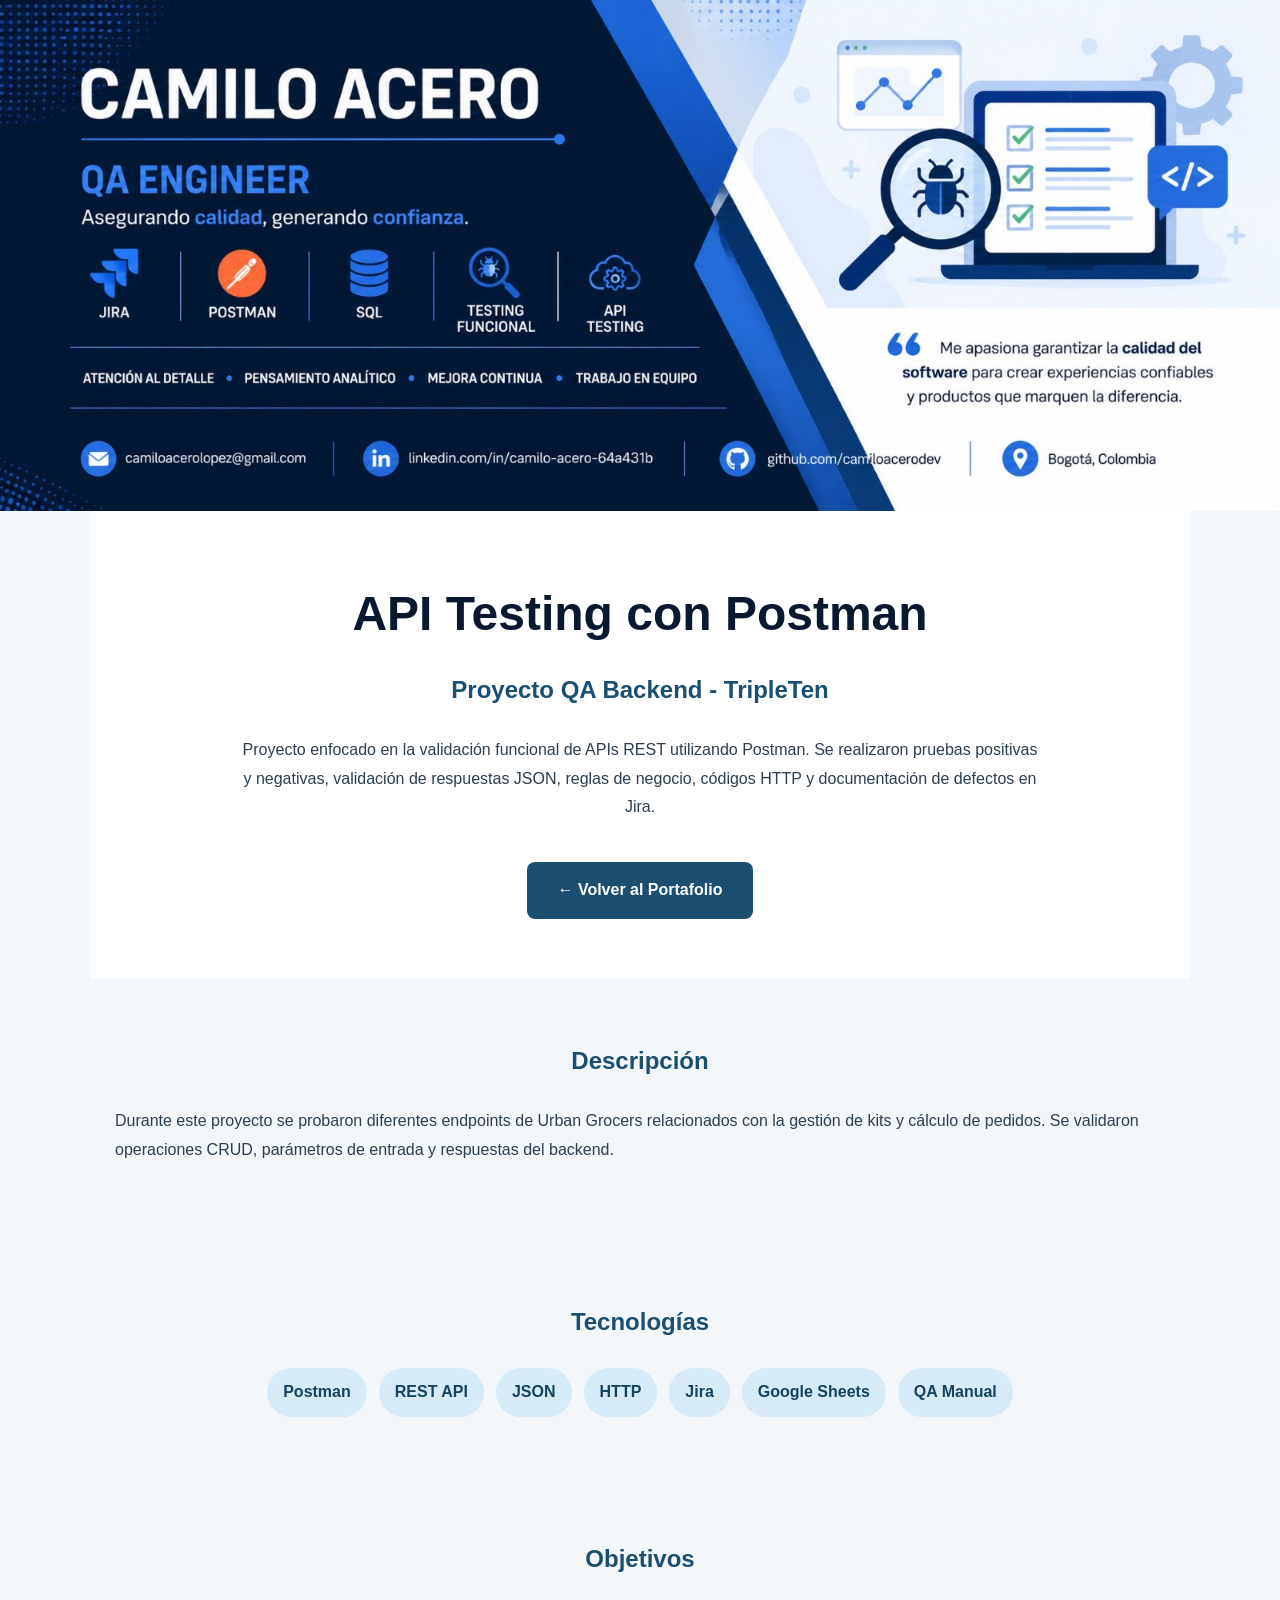
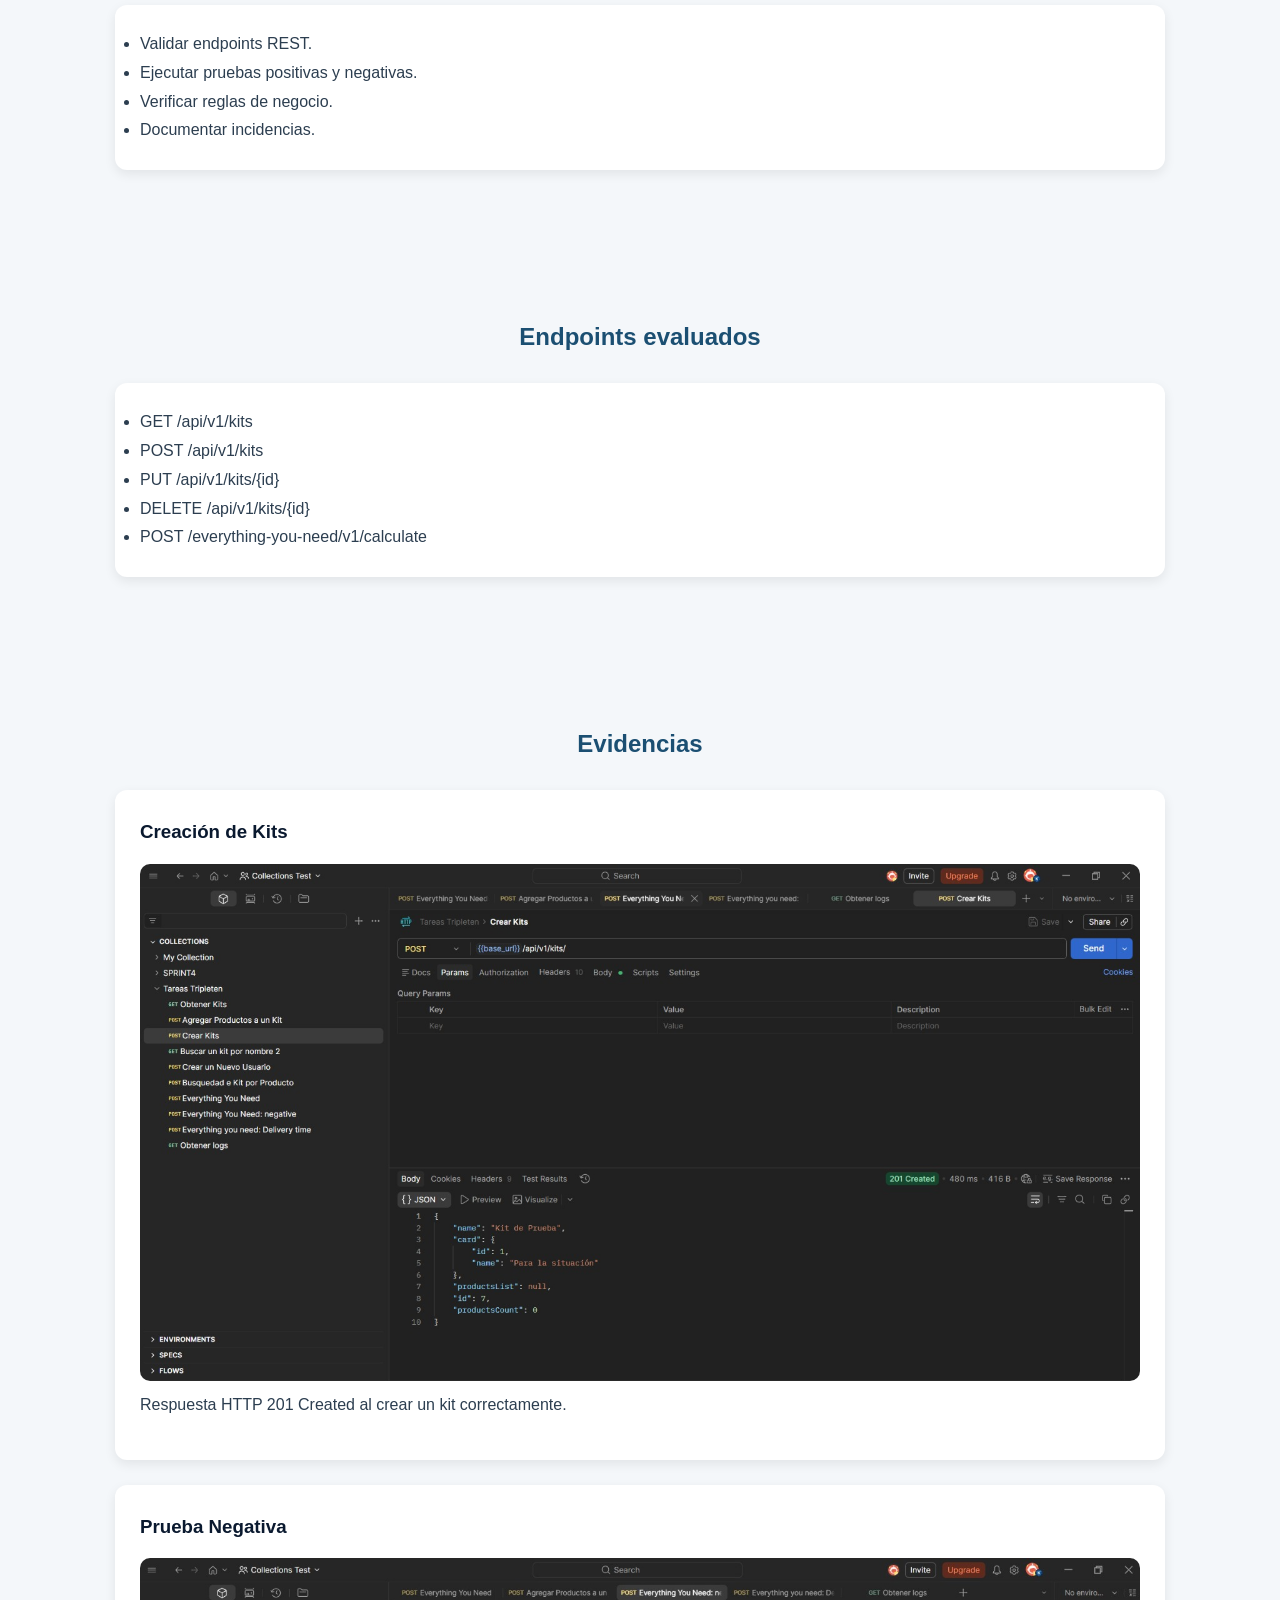
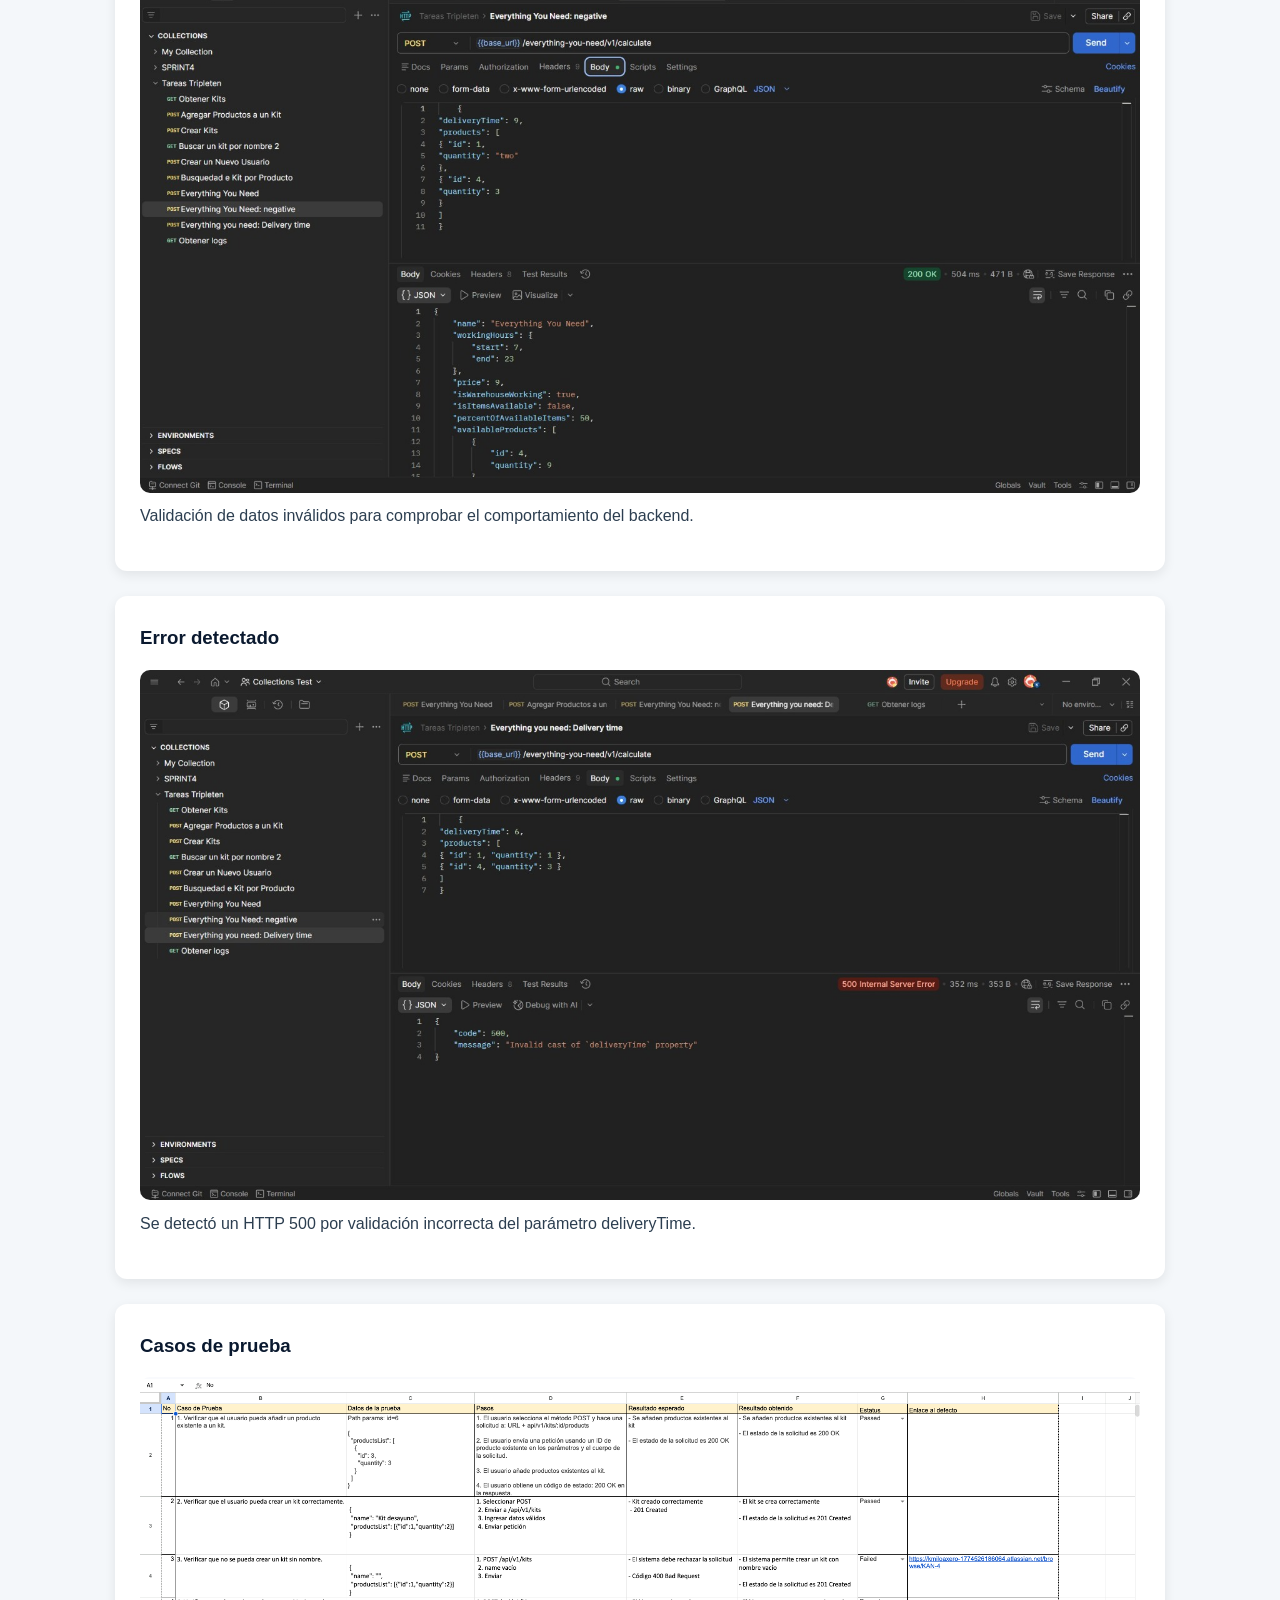
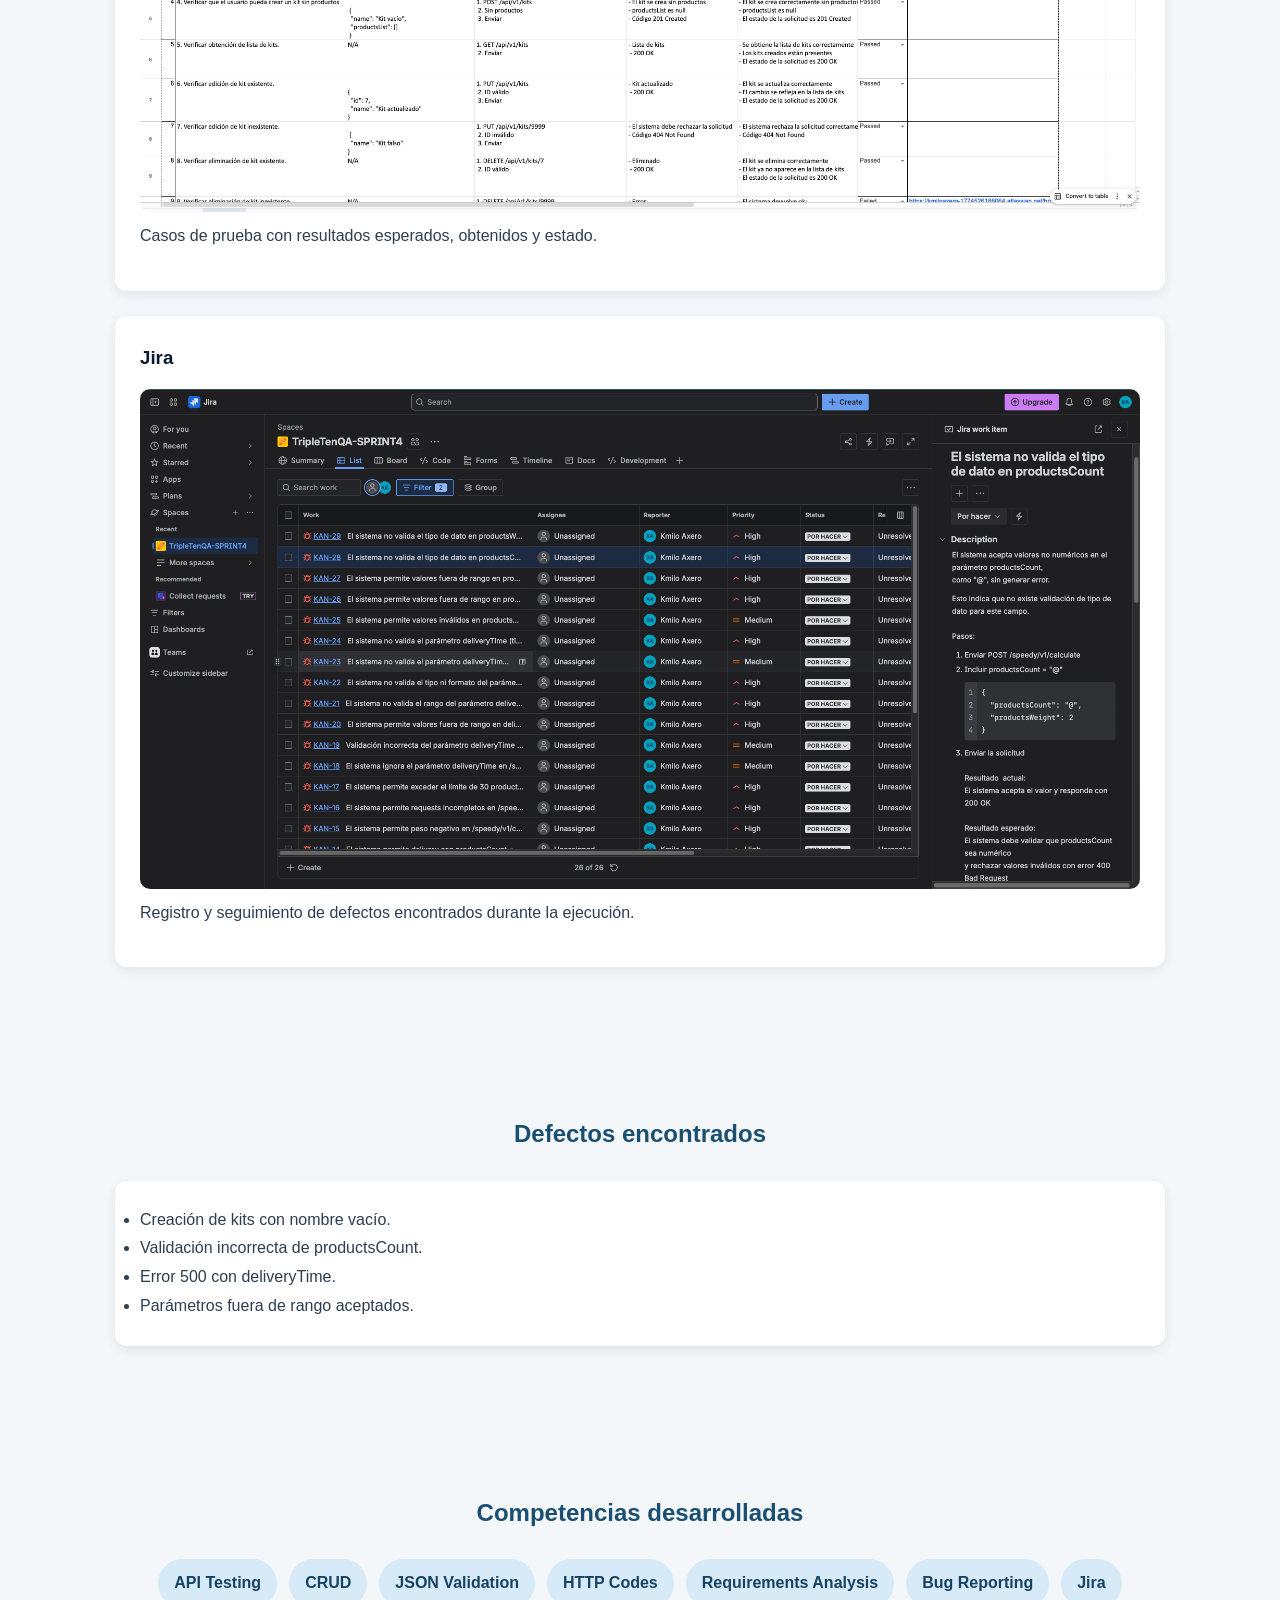
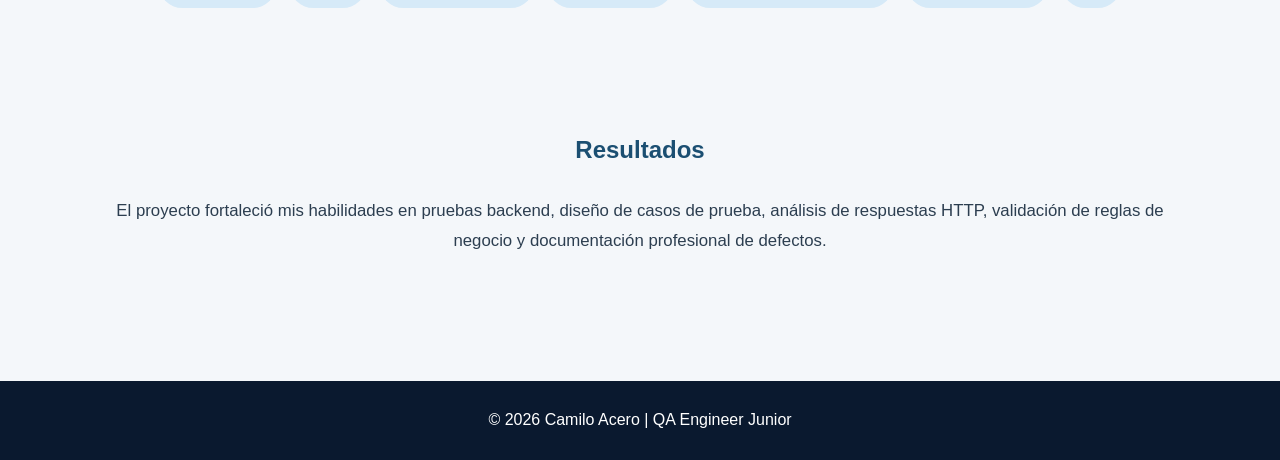
==== commit 93694a84: "project_apitestingpostman.html" ====
--- a/project_apitestingpostman.html
+++ b/project_apitestingpostman.html
@@ -6,7 +6,7 @@
 <h1>API Testing con Postman</h1>
 <h2>Proyecto QA Backend - TripleTen</h2>
 <p>Proyecto enfocado en la validación funcional de APIs REST utilizando Postman. Se realizaron pruebas positivas y negativas, validación de respuestas JSON, reglas de negocio, códigos HTTP y documentación de defectos en Jira.</p>
-
+<a class="btn" href="index.html">← Volver al Portafolio</a>
 </section>
 <section><h2>Descripción</h2><p>Durante este proyecto se probaron diferentes endpoints de Urban Grocers relacionados con la gestión de kits y cálculo de pedidos. Se validaron operaciones CRUD, parámetros de entrada y respuestas del backend.</p></section>
 <section><h2>Tecnologías</h2><div class="skills"><span>Postman</span><span>REST API</span><span>JSON</span><span>HTTP</span><span>Jira</span><span>Google Sheets</span><span>QA Manual</span></div></section>
@@ -22,6 +22,6 @@
 <section><h2>Defectos encontrados</h2><div class="card"><ul><li>Creación de kits con nombre vacío.</li><li>Validación incorrecta de productsCount.</li><li>Error 500 con deliveryTime.</li><li>Parámetros fuera de rango aceptados.</li></ul></div></section>
 <section><h2>Competencias desarrolladas</h2><div class="skills"><span>API Testing</span><span>CRUD</span><span>JSON Validation</span><span>HTTP Codes</span><span>Requirements Analysis</span><span>Bug Reporting</span><span>Jira</span></div></section>
 <section><h2>Resultados</h2><p>El proyecto fortaleció mis habilidades en pruebas backend, diseño de casos de prueba, análisis de respuestas HTTP, validación de reglas de negocio y documentación profesional de defectos.</p></section>
-<a class="btn" href="index.html">← Volver al Portafolio</a>
-  <footer><p>© 2026 Camilo Acero | QA Engineer Junior</p></footer>
+<footer><p>© 2026 Camilo Acero | QA Engineer Junior</p></footer>
 </body></html>
+
